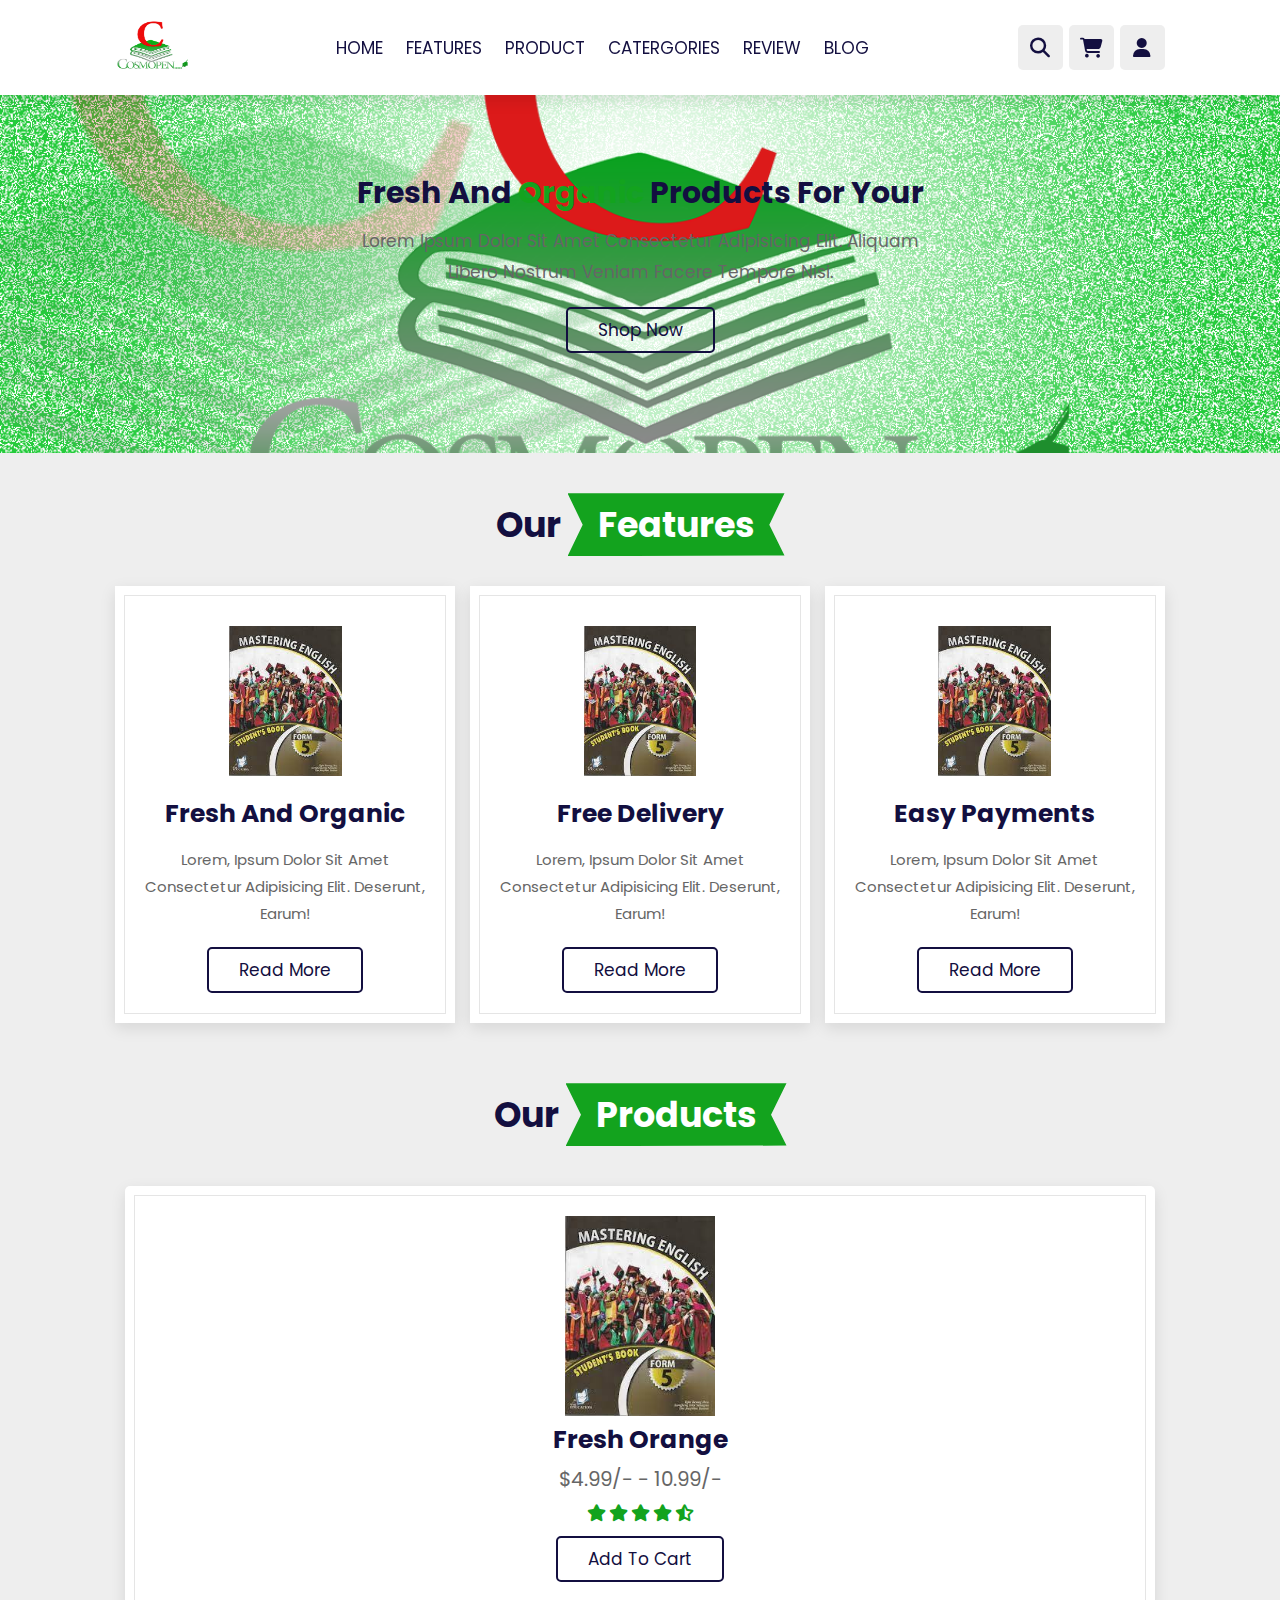
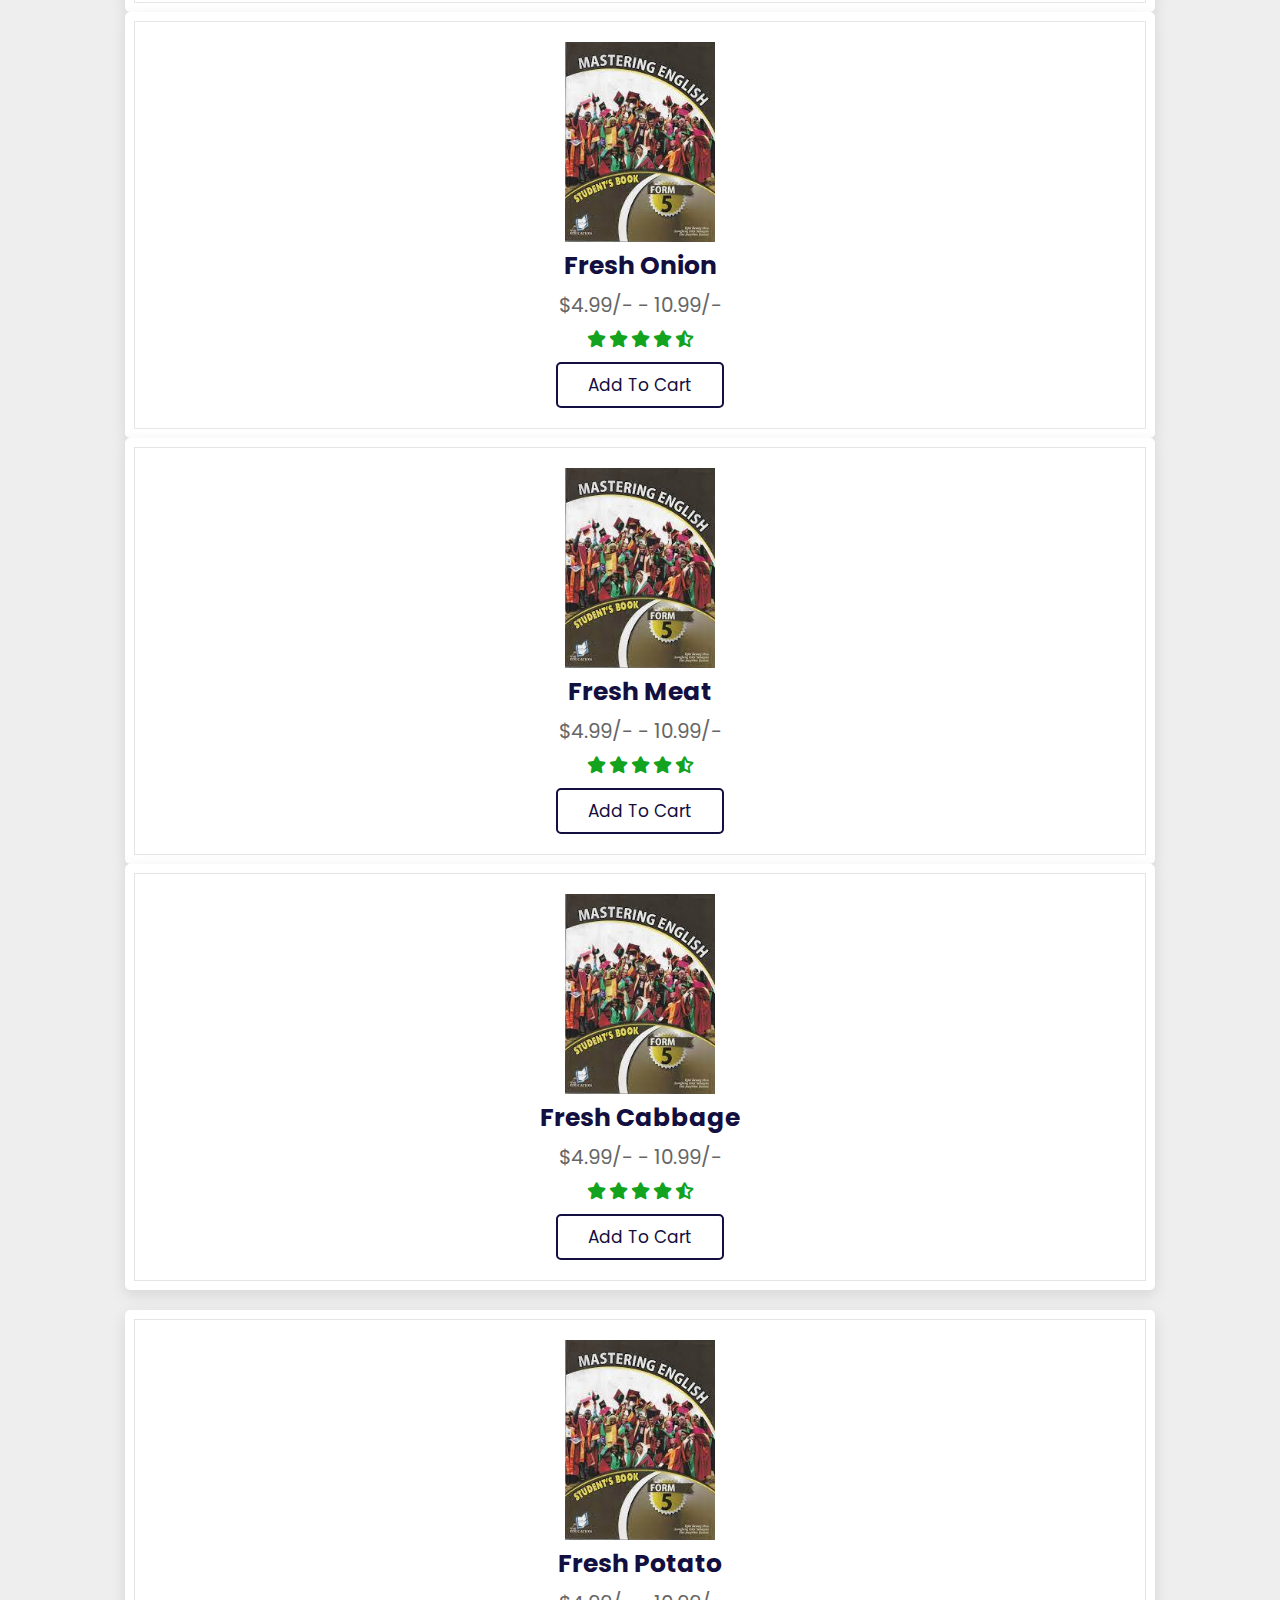
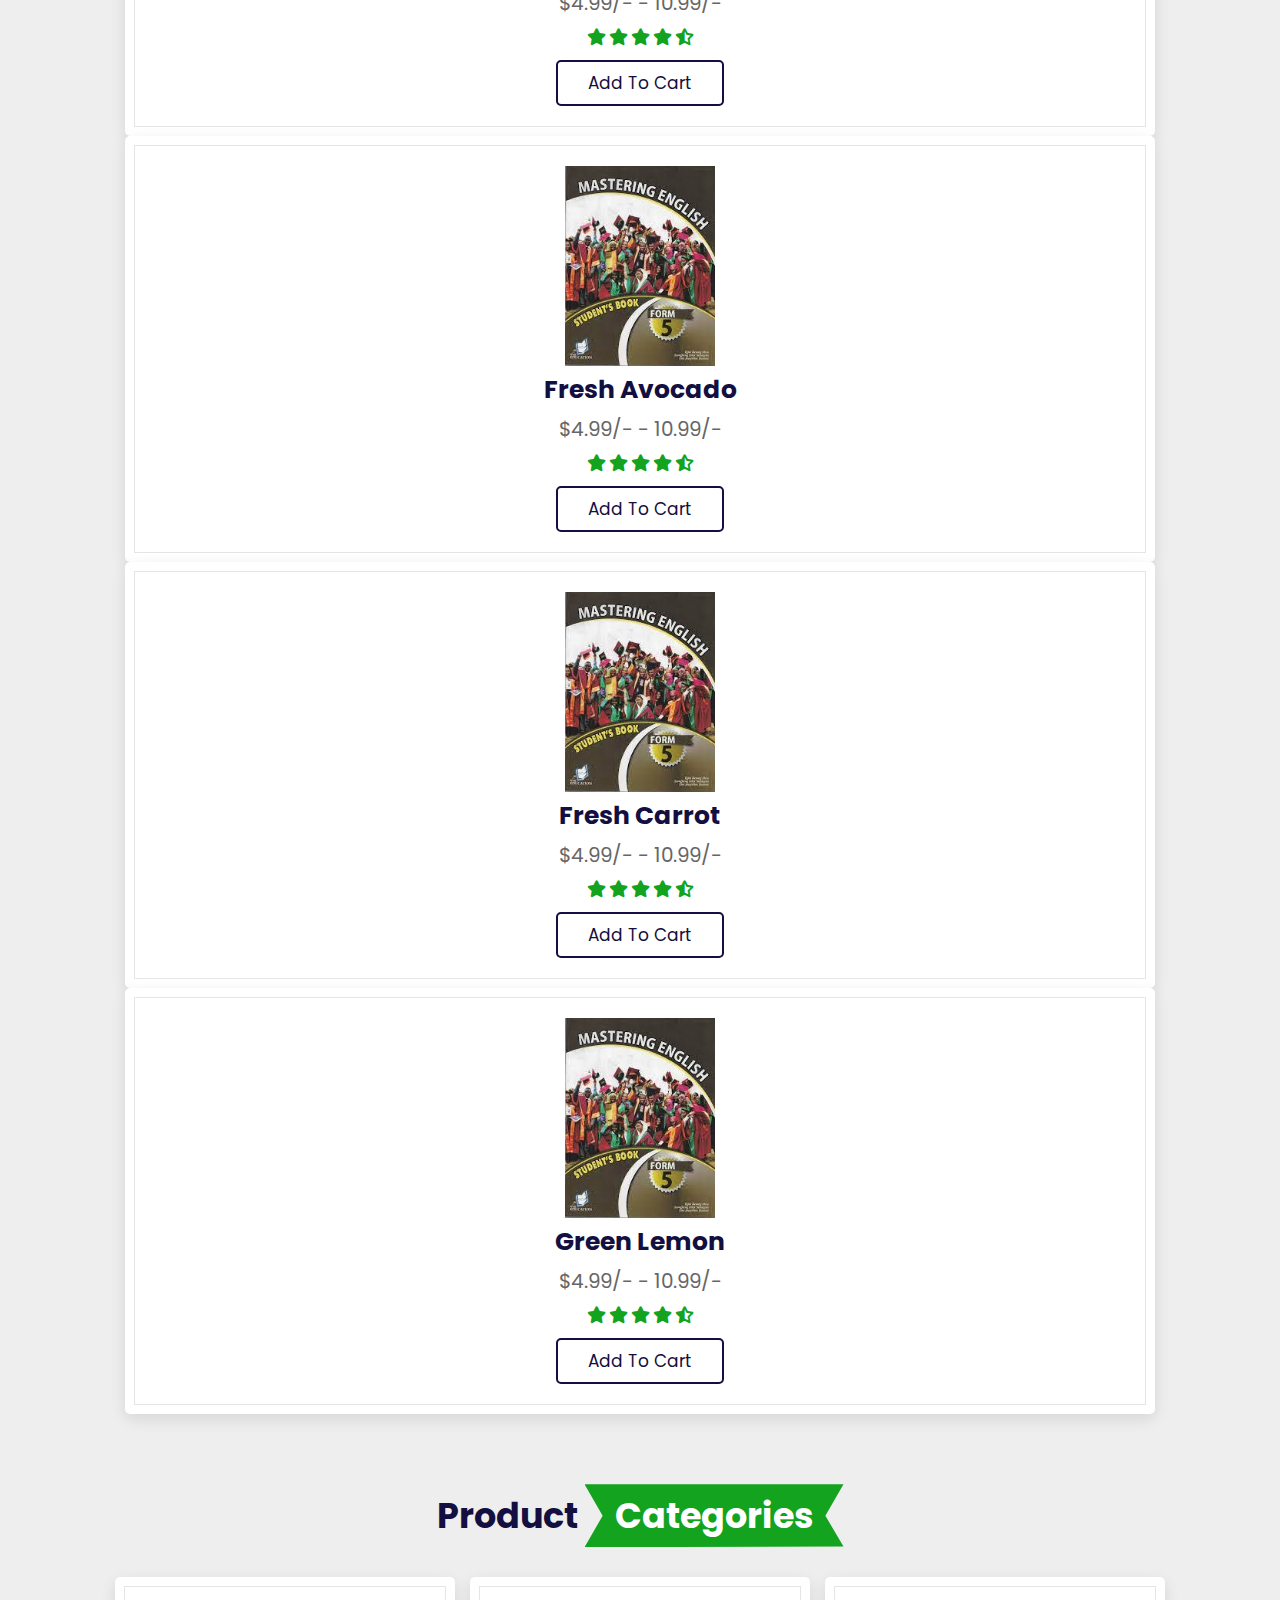
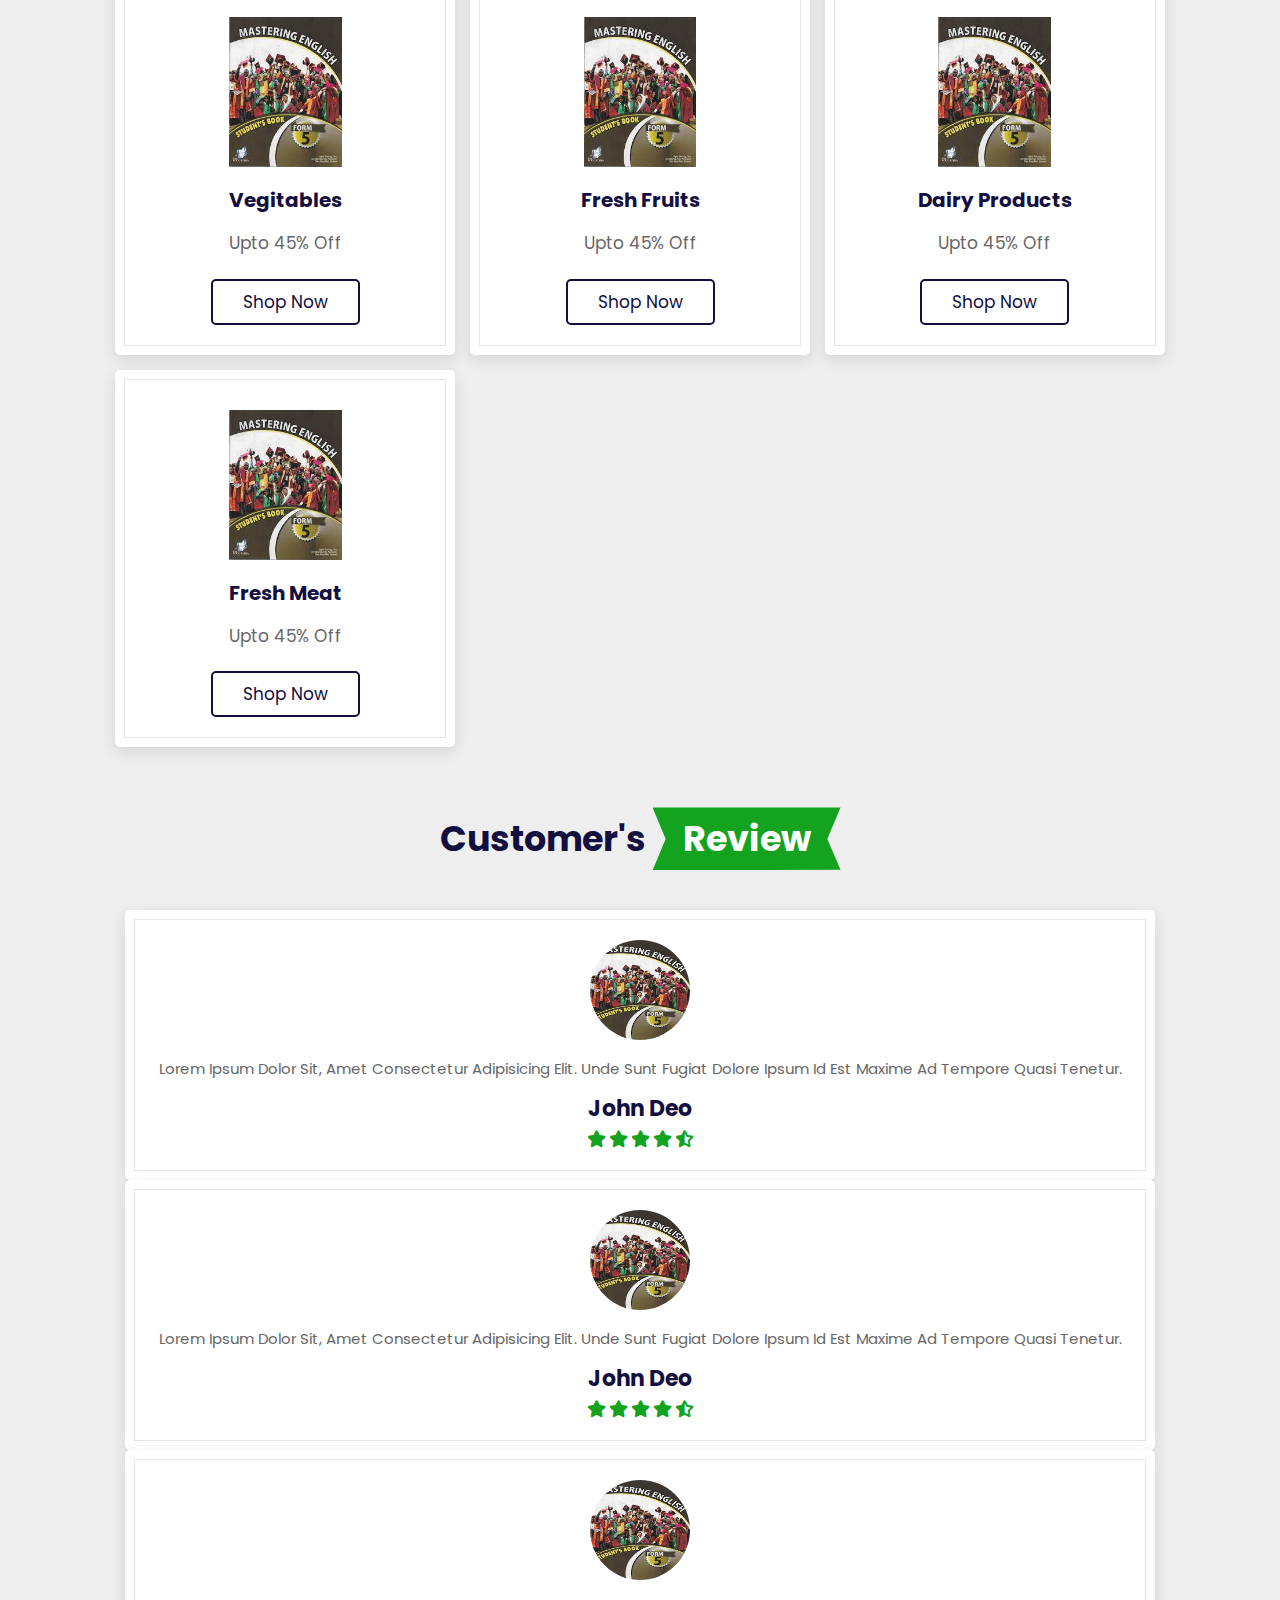
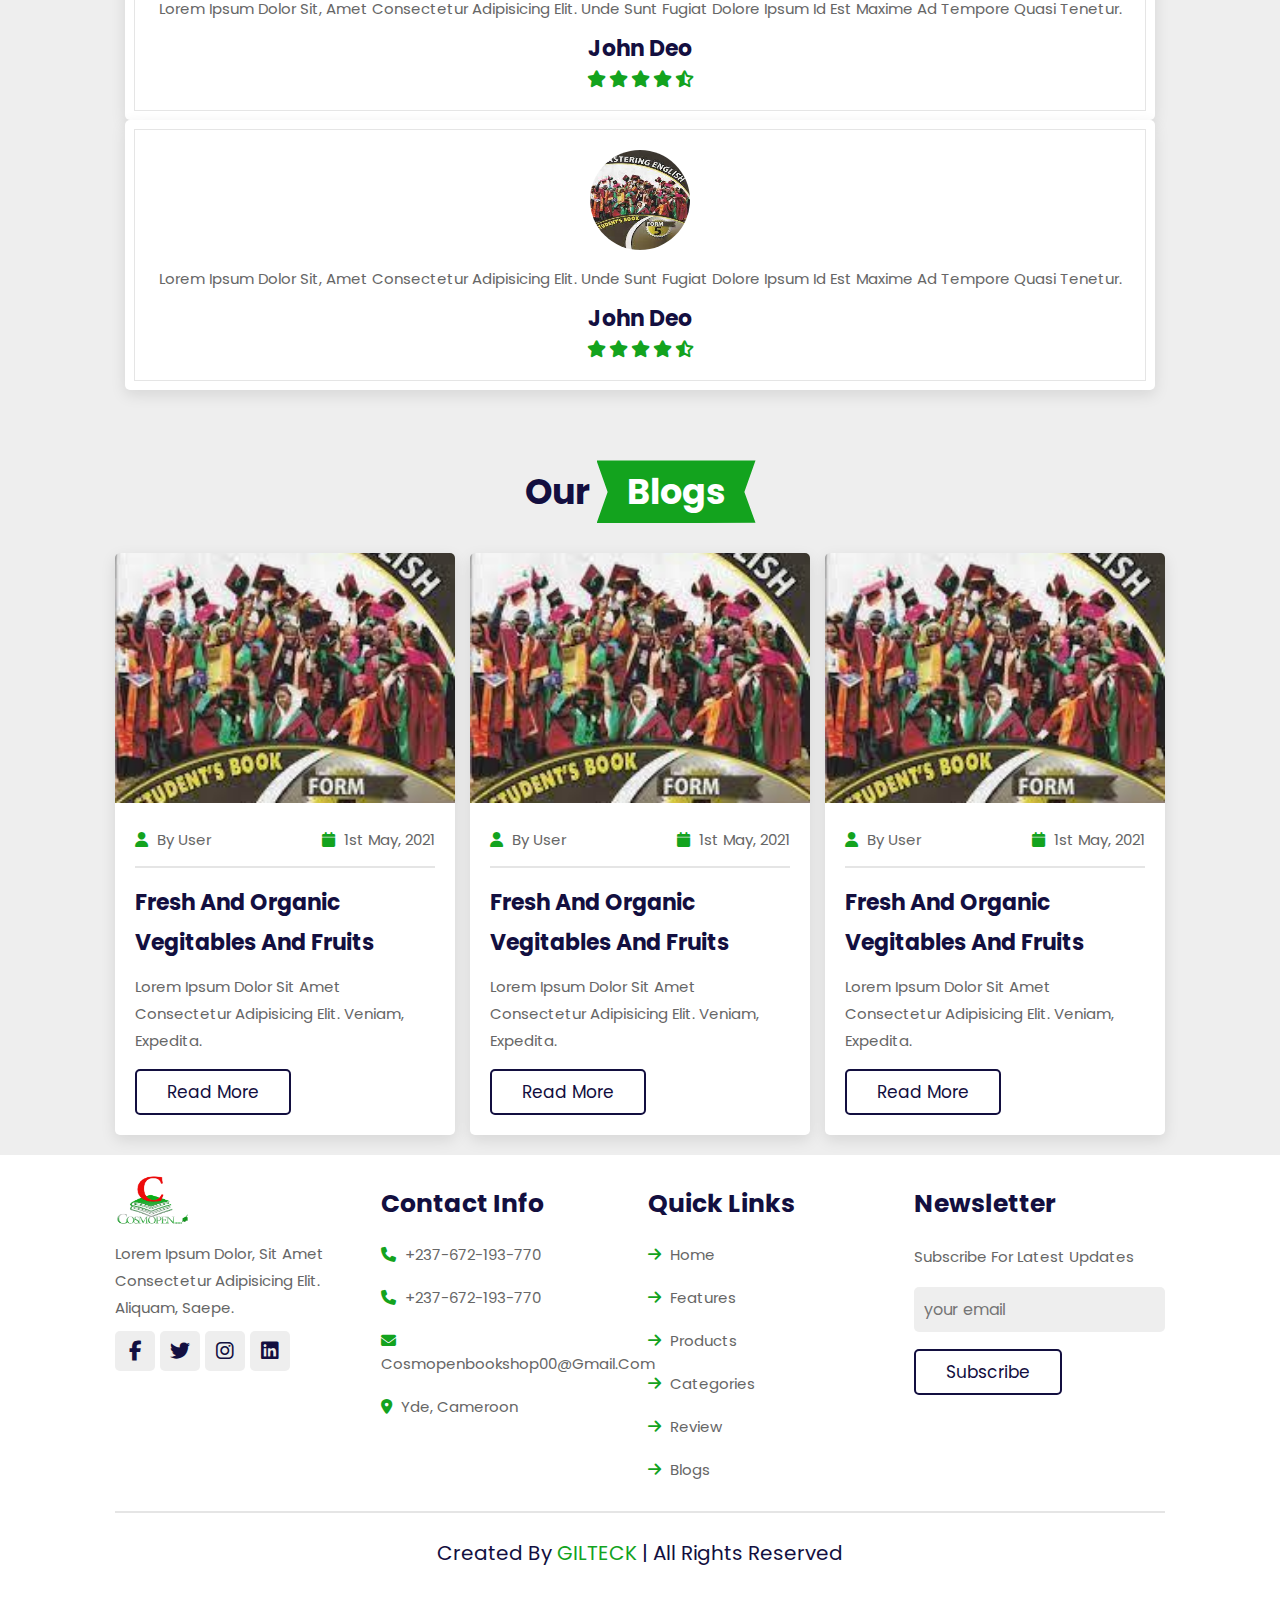
==== index.html @ 375e3eec "Update index.html" ====
<!DOCTYPE html>
<html lang="en">
    <head>
    <meta charset="UTF-8">
    <meta http-equiv="X-UA-Compatible" content="IE=edge">
    <meta name="viewport" content="width=device-width" initial-scale="1.0">
    <title><a href="#" class="links"> <i class="fas fa-shopping-basket"></i>COSMOPEN</title>
    <link rel="stylesheet" href="https://unpkg.com/swiper@7/swiper-bundle.min.css" />
    <link rel="stylesheet" href="https://cdnjs.cloudflare.com/ajax/libs/font-awesome/6.1.1/css/all.min.css">
    <link rel="stylesheet" href="css/style.css">
    </head>
    <body>
    <!--header section start-->
    <header id="big" class="header">
       <a href="index.html"><img src="image/cosmologo.png" height="50px" width="75px"/></a>
    
        <nav class="navbar">
            <a href="#home">HOME</a>
            <a href="#features">FEATURES</a>
            <a href="#products">PRODUCT</a>
            <a href="#catergories">CATERGORIES</a>
            <a href="#review">REVIEW</a>
            <a href="#blogs">BLOG</a>
        </nav>
        <div class="icons">
            <div class="fas fa-bars" id="menu-btn"></div>
            <div class="fas fa-search" id="search-btn"></div>
            <div class="fas fa-shopping-cart" id="cart-btn"></div>
            <div class="fas fa-user" id="login-btn"></div>
        </div>
        <form action="" class="search-form">
            <input type="search" id="search-box" placeholder="search here...">
            <label for="search-box" class="fas fa-search"></label>
        </form>
        <div class="shopping-cart">
            <div class="box">
                <i class="fas fa-trash"></i>
                <img src="image/mastering.png.jfif" alt="">
                <div class="content">
                    <h3>watermelon</h3>
                    <span class="price">$4.99/-</span>
                    <span class="quantity">qty : 1</span>
                </div>
            </div>
            <div class="box">
                <i class="fas fa-trash"></i>
                <img src="image/mastering.png.jfif" alt="">
                <div class="content">
                    <h3>onion</h3>
                    <span class="price">$4.99/-</span>
                    <span class="quantity">qty : 1</span>
                </div>
            </div>
            <div class="box">
                <i class="fas fa-trash"></i>
                <img src="image/mastering.png.jfif" alt="">
                <div class="content">
                    <h3>chicken</h3>
                    <span class="price">$4.99/-</span>
                    <span class="quantity">qty : 1</span>
                </div>
            </div>
            <div class="total"> total : $19.69</div>
            <a href="#" class="btn">checkout</a>
        </div>
        <form action="" class="login-form">
            <h3>login now</h3>
            <input type="email" placeholder="your email" class="box">
            <input type="password" placeholder="your password" class="box">
            <p>forget your password <a href="#">click here</a></p>
            <p>don't have an account <a href="#">create now</a></p>
            <input type="submit" value="login now" class="btn">
        </form>
    
        </header>

    <!--header section end-->
    <!-- home section starts  -->
    <section class="home" id="home">

        <div class="content">
            <h3>fresh and <span>organic</span> products for your</h3>
            <p>Lorem ipsum dolor sit amet consectetur adipisicing elit. Aliquam libero nostrum veniam facere tempore nisi.</p>
            <a href="#" class="btn">shop now</a>
        </div>
    
    </section>
    <!-- home section ends  -->
    <!-- features section starts  -->
    <section class="features" id="features">

        <h1 class="heading"> our <span>features</span> </h1>
    
        <div class="box-container">
    
            <div class="box">
                <img src="image/mastering.png.jfif" alt="">
                <h3>fresh and organic</h3>
                <p>Lorem, ipsum dolor sit amet consectetur adipisicing elit. Deserunt, earum!</p>
                <a href="#" class="btn">read more</a>
            </div>
    
            <div class="box">
                <img src="image/mastering.png.jfif" alt="">
                <h3>free delivery</h3>
                <p>Lorem, ipsum dolor sit amet consectetur adipisicing elit. Deserunt, earum!</p>
                <a href="#" class="btn">read more</a>
            </div>
    
            <div class="box">
                <img src="image/mastering.png.jfif" alt="">
                <h3>easy payments</h3>
                <p>Lorem, ipsum dolor sit amet consectetur adipisicing elit. Deserunt, earum!</p>
                <a href="#" class="btn">read more</a>
            </div>
    
        </div>
    
    </section>
    
    <!-- features section ends -->
    <!-- products section starts  -->

<section class="products" id="products">

    <h1 class="heading"> our <span>products</span> </h1>

    <div class="swiper product-slider">

        <div class="swiper-wrapper">

            <div class="swiper-slide box">
                <img src="image/mastering.png.jfif" alt="">
                <h3>fresh orange</h3>
                <div class="price"> $4.99/- - 10.99/- </div>
                <div class="stars">
                    <i class="fas fa-star"></i>
                    <i class="fas fa-star"></i>
                    <i class="fas fa-star"></i>
                    <i class="fas fa-star"></i>
                    <i class="fas fa-star-half-alt"></i>
                </div>
                <a href="#" class="btn">add to cart</a>
            </div>

            <div class="swiper-slide box">
                <img src="image/mastering.png.jfif" alt="">
                <h3>fresh onion</h3>
                <div class="price"> $4.99/- - 10.99/- </div>
                <div class="stars">
                    <i class="fas fa-star"></i>
                    <i class="fas fa-star"></i>
                    <i class="fas fa-star"></i>
                    <i class="fas fa-star"></i>
                    <i class="fas fa-star-half-alt"></i>
                </div>
                <a href="#" class="btn">add to cart</a>
            </div>

            <div class="swiper-slide box">
                <img src="image/mastering.png.jfif" alt="">
                <h3>fresh meat</h3>
                <div class="price"> $4.99/- - 10.99/- </div>
                <div class="stars">
                    <i class="fas fa-star"></i>
                    <i class="fas fa-star"></i>
                    <i class="fas fa-star"></i>
                    <i class="fas fa-star"></i>
                    <i class="fas fa-star-half-alt"></i>
                </div>
                <a href="#" class="btn">add to cart</a>
            </div>

            <div class="swiper-slide box">
                <img src="image/mastering.png.jfif" alt="">
                <h3>fresh cabbage</h3>
                <div class="price"> $4.99/- - 10.99/- </div>
                <div class="stars">
                    <i class="fas fa-star"></i>
                    <i class="fas fa-star"></i>
                    <i class="fas fa-star"></i>
                    <i class="fas fa-star"></i>
                    <i class="fas fa-star-half-alt"></i>
                </div>
                <a href="#" class="btn">add to cart</a>
            </div>

        </div>

    </div>

    <div class="swiper product-slider">

        <div class="swiper-wrapper">

            <div class="swiper-slide box">
                <img src="image/mastering.png.jfif" alt="">
                <h3>fresh potato</h3>
                <div class="price"> $4.99/- - 10.99/- </div>
                <div class="stars">
                    <i class="fas fa-star"></i>
                    <i class="fas fa-star"></i>
                    <i class="fas fa-star"></i>
                    <i class="fas fa-star"></i>
                    <i class="fas fa-star-half-alt"></i>
                </div>
                <a href="#" class="btn">add to cart</a>
            </div>

            <div class="swiper-slide box">
                <img src="image/mastering.png.jfif" alt="">
                <h3>fresh avocado</h3>
                <div class="price"> $4.99/- - 10.99/- </div>
                <div class="stars">
                    <i class="fas fa-star"></i>
                    <i class="fas fa-star"></i>
                    <i class="fas fa-star"></i>
                    <i class="fas fa-star"></i>
                    <i class="fas fa-star-half-alt"></i>
                </div>
                <a href="#" class="btn">add to cart</a>
            </div>

            <div class="swiper-slide box">
                <img src="image/mastering.png.jfif" alt="">
                <h3>fresh carrot</h3>
                <div class="price"> $4.99/- - 10.99/- </div>
                <div class="stars">
                    <i class="fas fa-star"></i>
                    <i class="fas fa-star"></i>
                    <i class="fas fa-star"></i>
                    <i class="fas fa-star"></i>
                    <i class="fas fa-star-half-alt"></i>
                </div>
                <a href="#" class="btn">add to cart</a>
            </div>

            <div class="swiper-slide box">
                <img src="image/mastering.png.jfif" alt="">
                <h3>green lemon</h3>
                <div class="price"> $4.99/- - 10.99/- </div>
                <div class="stars">
                    <i class="fas fa-star"></i>
                    <i class="fas fa-star"></i>
                    <i class="fas fa-star"></i>
                    <i class="fas fa-star"></i>
                    <i class="fas fa-star-half-alt"></i>
                </div>
                <a href="#" class="btn">add to cart</a>
            </div>

        </div>

    </div>


</section>

<!-- products section ends -->
<!-- categories section starts  -->

<section class="categories" id="categories">

    <h1 class="heading"> product <span>categories</span> </h1>

    <div class="box-container">

        <div class="box">
            <img src="image/mastering.png.jfif" alt="">
            <h3>vegitables</h3>
            <p>upto 45% off</p>
            <a href="#" class="btn">shop now</a>
        </div>

        <div class="box">
            <img src="image/mastering.png.jfif" alt="">
            <h3>fresh fruits</h3>
            <p>upto 45% off</p>
            <a href="#" class="btn">shop now</a>
        </div>

        <div class="box">
            <img src="image/mastering.png.jfif" alt="">
            <h3>dairy products</h3>
            <p>upto 45% off</p>
            <a href="#" class="btn">shop now</a>
        </div>

        <div class="box">
            <img src="image/mastering.png.jfif" alt="">
            <h3>fresh meat</h3>
            <p>upto 45% off</p>
            <a href="#" class="btn">shop now</a>
        </div>

    </div>

</section>

<!-- categories section ends -->
<!-- review section starts  -->

<section class="review" id="review">

    <h1 class="heading"> customer's <span>review</span> </h1>

    <div class="swiper review-slider">

        <div class="swiper-wrapper">

            <div class="swiper-slide box">
                <img src="image/mastering.png.jfif" alt="">
                <p>Lorem ipsum dolor sit, amet consectetur adipisicing elit. Unde sunt fugiat dolore ipsum id est maxime ad tempore quasi tenetur.</p>
                <h3>john deo</h3>
                <div class="stars">
                    <i class="fas fa-star"></i>
                    <i class="fas fa-star"></i>
                    <i class="fas fa-star"></i>
                    <i class="fas fa-star"></i>
                    <i class="fas fa-star-half-alt"></i>
                </div>
            </div>

            <div class="swiper-slide box">
                <img src="image/mastering.png.jfif" alt="">
                <p>Lorem ipsum dolor sit, amet consectetur adipisicing elit. Unde sunt fugiat dolore ipsum id est maxime ad tempore quasi tenetur.</p>
                <h3>john deo</h3>
                <div class="stars">
                    <i class="fas fa-star"></i>
                    <i class="fas fa-star"></i>
                    <i class="fas fa-star"></i>
                    <i class="fas fa-star"></i>
                    <i class="fas fa-star-half-alt"></i>
                </div>
            </div>

            <div class="swiper-slide box">
                <img src="image/mastering.png.jfif" alt="">
                <p>Lorem ipsum dolor sit, amet consectetur adipisicing elit. Unde sunt fugiat dolore ipsum id est maxime ad tempore quasi tenetur.</p>
                <h3>john deo</h3>
                <div class="stars">
                    <i class="fas fa-star"></i>
                    <i class="fas fa-star"></i>
                    <i class="fas fa-star"></i>
                    <i class="fas fa-star"></i>
                    <i class="fas fa-star-half-alt"></i>
                </div>
            </div>

            <div class="swiper-slide box">
                <img src="image/mastering.png.jfif" alt="">
                <p>Lorem ipsum dolor sit, amet consectetur adipisicing elit. Unde sunt fugiat dolore ipsum id est maxime ad tempore quasi tenetur.</p>
                <h3>john deo</h3>
                <div class="stars">
                    <i class="fas fa-star"></i>
                    <i class="fas fa-star"></i>
                    <i class="fas fa-star"></i>
                    <i class="fas fa-star"></i>
                    <i class="fas fa-star-half-alt"></i>
                </div>
            </div>

        </div>

    </div>

</section>

<!-- review section ends -->
<!-- blogs section starts  -->

<section class="blogs" id="blogs">

    <h1 class="heading"> our <span>blogs</span> </h1>

    <div class="box-container">

        <div class="box">
            <img src="image/mastering.png.jfif" alt="">
            <div class="content">
                <div class="icons">
                    <a href="#"> <i class="fas fa-user"></i> by user </a>
                    <a href="#"> <i class="fas fa-calendar"></i> 1st may, 2021 </a>
                </div>
                <h3>fresh and organic vegitables and fruits</h3>
                <p>Lorem ipsum dolor sit amet consectetur adipisicing elit. Veniam, expedita.</p>
                <a href="#" class="btn">read more</a>
            </div>
        </div>

        <div class="box">
            <img src="image/mastering.png.jfif" alt="">
            <div class="content">
                <div class="icons">
                    <a href="#"> <i class="fas fa-user"></i> by user </a>
                    <a href="#"> <i class="fas fa-calendar"></i> 1st may, 2021 </a>
                </div>
                <h3>fresh and organic vegitables and fruits</h3>
                <p>Lorem ipsum dolor sit amet consectetur adipisicing elit. Veniam, expedita.</p>
                <a href="#" class="btn">read more</a>
            </div>
        </div>

        <div class="box">
            <img src="image/mastering.png.jfif" alt="">
            <div class="content">
                <div class="icons">
                    <a href="#"> <i class="fas fa-user"></i> by user </a>
                    <a href="#"> <i class="fas fa-calendar"></i> 1st may, 2021 </a>
                </div>
                <h3>fresh and organic vegitables and fruits</h3>
                <p>Lorem ipsum dolor sit amet consectetur adipisicing elit. Veniam, expedita.</p>
                <a href="#" class="btn">read more</a>
            </div>
        </div>

    </div>

</section>

<!-- blogs section ends -->

<!-- footer section starts  -->

<section class="footer">

    <div class="box-container">

        <div class="box">
            <a href="index.html"><img src="image/cosmologo.png" height="50px" width="75px"/></a>
            <p>Lorem ipsum dolor, sit amet consectetur adipisicing elit. Aliquam, saepe.</p>
            <div class="share">
                <a href="#" class="fab fa-facebook-f"></a>
                <a href="#" class="fab fa-twitter"></a>
                <a href="#" class="fab fa-instagram"></a>
                <a href="#" class="fab fa-linkedin"></a>
            </div>
        </div>

        <div class="box">
            <h3>contact info</h3>
            <a href="#" class="links"> <i class="fas fa-phone"></i> +237-672-193-770 </a>
            <a href="#" class="links"> <i class="fas fa-phone"></i> +237-672-193-770</a>
            <a href="#" class="links"> <i class="fas fa-envelope"></i> cosmopenbookshop00@gmail.com </a>
            <a href="#" class="links"> <i class="fas fa-map-marker-alt"></i> Yde, Cameroon</a>
        </div>

        <div class="box">
            <h3>quick links</h3>
            <a href="#" class="links"> <i class="fas fa-arrow-right"></i> home </a>
            <a href="#" class="links"> <i class="fas fa-arrow-right"></i> features </a>
            <a href="#" class="links"> <i class="fas fa-arrow-right"></i> products </a>
            <a href="#" class="links"> <i class="fas fa-arrow-right"></i> categories </a>
            <a href="#" class="links"> <i class="fas fa-arrow-right"></i> review </a>
            <a href="#" class="links"> <i class="fas fa-arrow-right"></i> blogs </a>
        </div>

        <div class="box">
            <h3>newsletter</h3>
            <p>subscribe for latest updates</p>
            <input type="email" placeholder="your email" class="email">
            <input type="submit" value="subscribe" class="btn">
            <img src="image/payment.png" class="payment-img" alt="">
        </div>

    </div>

    <div class="credit"> created by <span> GILTECK </span> | all rights reserved </div>

</section>

<!-- footer section ends -->























     <script src="https://unpkg.com/swiper@7/swiper-bundle.min.js"></script>
     <script src="js/script.js"></script>   
    </body>
</html>
---- css/style.css ----
@import url('https://fonts.googleapis.com/css2?family=Poppins:wght@100;300;400;500;600&display=swap');
:root{
    --green:#13a31e;
    --black:#130f40;
    --light-color:#666;
    --box-shadow:0 .5rem 1.5rem rgba(0,0,0,.1);
    --border:.2rem solid rgba(0,0,0,.1);
    --outline:.1rem solid rgba(0,0,0,.1);
    --outline-hover:.2rem solid var(--black);
}
*{
    font-family: 'Poppins', sans-serif;
    margin:0; padding:0;
    box-sizing: border-box;
    outline: none; border:none;
    text-decoration: none;
    text-transform: capitalize;
    transition: all .2s linear;
}
html{
    font-size: 62.5%;
    overflow-x: hidden;
    scroll-behavior: smooth;
    scroll-padding-top: 7rem;
}

body{
    background:#eee;
}
section{
    padding:2rem 9%;
}
.heading{
    text-align: center;
    padding:2rem 0;
    padding-bottom: 3rem;
    font-size: 3.5rem;
    color:var(--black);
}

.heading span{
    background: var(--green);
    color:#fff;
    display: inline-block;
    padding:.5rem 3rem;
    clip-path: polygon(100% 0, 93% 50%, 100% 99%, 0% 100%, 7% 50%, 0% 0%);
}
.btn{
    margin-top: 1rem;
    display: inline-block;
    padding:.8rem 3rem;
    font-size: 1.7rem;
    border-radius: .5rem;
    border:.2rem solid var(--black);
    color:var(--black);
    cursor: pointer;
    background: none;
}

.btn:hover{
    background: var(--green);
    color:#fff;
}

.header{
    position: fixed;
    top:0; left:0; right: 0;
    z-index: 1000;
    display: flex;
    align-items: center;
    justify-content: space-between;
    padding:2rem 9%;
    background:#fff;
    box-shadow: var(--box-shadow);
}

.header .logo{
    font-size: 2.5rem;
    font-weight: bolder;
    color:var(--black);
}

.header .navbar a{
    font-size: 1.7rem;
    margin:0 1rem;
    color:var(--black);
}

.header .navbar a:hover{
    color:var(--green);
}

.header .icons div{
    height: 4.5rem;
    width: 4.5rem;
    line-height: 4.5rem;
    border-radius: .5rem;
    background: #eee;
    color:var(--black);
    font-size: 2rem;
    margin-left: .3rem;
    cursor: pointer;
    text-align: center;
}

.header .icons div:hover{
    background: var(--green);
    color:#fff;
}
#menu-btn{
    display: none;
}


.header .search-form{
    position: absolute;
    top:110%; right:-110%;
    width: 50rem;
    height:5rem;
    background: #fff;
    border-radius: .5rem;
    overflow: hidden;
    display: flex;
    align-items: center;
    box-shadow: var(--box-shadow);
}

.header .search-form.active{
    right:2rem;
    transition: .4s linear;
}

.header .search-form input{
    height:100%;
    width:100%;
    background: none;
    text-transform: none;
    font-size: 1.6rem;
    color:var(--black);
    padding:0 1.5rem;
}

.header .search-form label{
    font-size: 2.2rem;
    padding-right: 1.5rem;
    color:var(--black);
    cursor: pointer;
}
.header .shopping-cart{
    position: absolute;
    top:110%; right:-110%;
    padding:1rem;
    border-radius: .5rem;
    box-shadow: var(--box-shadow);
    width:35rem;
    background: #fff;
}

.header .shopping-cart.active{
    right:2rem;
    transition: .4s linear;
}

.header .shopping-cart .box{
    display: flex;
    align-items: center;
    gap:1rem;
    position: relative;
    margin:1rem 0;
}

.header .shopping-cart .box img{
    height:10rem;
}

.header .shopping-cart .box .fa-trash{
    font-size: 2rem;
    position: absolute;
    top:50%; right:2rem;
    cursor: pointer;
    color:var(--light-color);
    transform: translateY(-50%);
}

.header .shopping-cart .box .fa-trash:hover{
    color:var(--green);
}

.header .shopping-cart .box .content h3{
    color:var(--black);
    font-size: 1.7rem;
    padding-bottom: 1rem;
}

.header .shopping-cart .box .content span{
    color:var(--light-color);
    font-size: 1.6rem;
}

.header .shopping-cart .box .content .quantity{
    padding-left: 1rem;
}

.header .shopping-cart .total{
    font-size: 2.5rem;
    padding:1rem 0;
    text-align: center;
    color:var(--black);
}

.header .shopping-cart .btn{
    display: block;
    text-align: center;
    margin:1rem;
}

.header .search-form label:hover{
    color:var(--green);
}

.header .login-form{
    position: absolute;
    top:110%; right:-110%;
    width:35rem;
    box-shadow: var(--box-shadow);
    padding:2rem;
    border-radius: .5rem;
    background: #fff;
    text-align: center;
}

.header .login-form.active{
    right:2rem;
    transition: .4s linear;
}

.header .login-form h3{
    font-size: 2.5rem;
    text-transform: uppercase;
    color: var(--black);
}

.header .login-form .box{
    width: 100%;
    margin:.7rem 0;
    background:#eee;
    border-radius: .5rem;
    padding:1rem;
    font-size: 1.6rem;
    color:var(--black);
    text-transform: none;
}

.header .login-form p{
    font-size: 1.4rem;
    padding:.5rem 0;
    color:var(--light-color);
}

.header .login-form p a{
    color:var(--green);
    text-decoration: underline;
}
.home{
    display: flex;
    align-items: center;
    justify-content: center;
    background: url(../image/cosmopen.png) no-repeat;
    background-position: center;
    background-size: cover;
    padding-top: 17rem;
    padding-bottom: 10rem;
}

.home .content{
    text-align: center;
    width:60rem;
}

.home .content h3{
    color:var(--black);
    font-size: 3rem;
}

.home .content h3 span{
    color:var(--green);
}

.home .content p{
    color:var(--light-color);
    font-size: 1.7rem;
    padding:1rem 0;
    line-height: 1.8;
}

.features .box-container{
    display: grid;
    grid-template-columns: repeat(auto-fit, minmax(30rem, 1fr));
    gap:1.5rem;
}

.features .box-container .box{
    padding:3rem 2rem;
    background: #fff;
    outline: var(--outline);
    outline-offset: -1rem;
    text-align: center;
    box-shadow: var(--box-shadow);
}

.features .box-container .box:hover{
    outline: var(--outline-hover);
    outline-offset: 0rem;
}

.features .box-container .box img{
    margin:1rem 0;
    height: 15rem;
}

.features .box-container .box h3{
    font-size: 2.5rem;
    line-height: 1.8;
    color:var(--black);
}

.features .box-container .box p{
    font-size: 1.5rem;
    line-height: 1.8;
    color:var(--light-color);
    padding:1rem 0;
}
.products .product-slider{
    padding:1rem;
}

.products .product-slider:first-child{
    margin-bottom: 2rem;
}

.products .product-slider .box{
    background: #fff;
    border-radius: .5rem;
    text-align: center;
    padding:3rem 2rem;
    outline-offset: -1rem;
    outline: var(--outline);
    box-shadow: var(--box-shadow);
    transition: .2s linear;
}

.products .product-slider .box:hover{
    outline-offset: 0rem;
    outline: var(--outline-hover);
}

.products .product-slider .box img{
    height:20rem;
}

.products .product-slider .box h3{
    font-size: 2.5rem;
    color:var(--black);
}

.products .product-slider .box .price{
    font-size: 2rem;
    color:var(--light-color);
    padding:.5rem 0;
}

.products .product-slider .box .stars i{
    font-size: 1.7rem;
    color:var(--green);
    padding:.5rem 0;
}
.categories .box-container{
    display: grid;
    grid-template-columns: repeat(auto-fit, minmax(26rem, 1fr));
    gap:1.5rem;
}

.categories .box-container .box{
    padding:3rem 2rem;
    border-radius: .5rem;
    background:#fff;
    box-shadow: var(--box-shadow);
    outline:var(--outline);
    outline-offset: -1rem;
    text-align: center;
}

.categories .box-container .box:hover{
    outline:var(--outline-hover);
    outline-offset: 0rem;
}

.categories .box-container .box img{
    margin:1rem 0;
    height:15rem;
}

.categories .box-container .box h3{
   font-size: 2rem;
   color:var(--black);
   line-height: 1.8;
}

.categories .box-container .box p{
    font-size: 1.7rem;
    color:var(--light-color);
    line-height: 1.8;
    padding:1rem 0;
}

.review .review-slider{
    padding:1rem;
}

.review .review-slider .box{
    background: #fff;
    border-radius: .5rem;
    text-align: center;
    padding:3rem 2rem;
    outline-offset: -1rem;
    outline: var(--outline);
    box-shadow: var(--box-shadow);
    transition: .2s linear;
}

.review .review-slider .box:hover{
    outline:var(--outline-hover);
    outline-offset: 0rem;
}

.review .review-slider .box img{
    height:10rem;
    width:10rem;
    border-radius: 50%;
}

.review .review-slider .box p{
    padding:1rem 0;
    line-height: 1.8;
    color:var(--light-color);
    font-size: 1.5rem;
}

.review .review-slider .box h3{
    padding-bottom: .5rem;
    color:var(--black);
    font-size: 2.2rem;
}

.review .review-slider .box .stars i{
    color:var(--green);
    font-size: 1.7rem;
}
.blogs .box-container{
    display: grid;
    grid-template-columns: repeat(auto-fit, minmax(30rem, 1fr));
    gap:1.5rem;
}

.blogs .box-container .box{
    overflow: hidden;
    border-radius: .5rem;
    box-shadow: var(--box-shadow);
    background:#fff;
}

.blogs .box-container .box img{
    height:25rem;
    width:100%;
    object-fit: cover;
}

.blogs .box-container .box .content{
    padding:2rem;
}

.blogs .box-container .box .content .icons{
    display: flex;
    align-items: center;
    justify-content: space-between;
    padding-bottom: 1.5rem;
    margin-bottom: 1rem;
    border-bottom: var(--border);
}

.blogs .box-container .box .content .icons a{
    color:var(--light-color);
    font-size: 1.5rem;
}

.blogs .box-container .box .content .icons a:hover{
    color:var(--black);
}

.blogs .box-container .box .content .icons a i{
    color:var(--green);
    padding-right: .5rem;
}

.blogs .box-container .box .content h3{
    line-height: 1.8;
    color:var(--black);
    font-size: 2.2rem;
    padding:.5rem 0;
}

.blogs .box-container .box .content p{
    line-height: 1.8;
    color:var(--light-color);
    font-size: 1.5rem;
    padding:.5rem 0;
}

.footer{
    background: #fff;
}

.footer .box-container{
    display: grid;
    grid-template-columns: repeat(auto-fit, minmax(25rem, 1fr));
    gap:1.5rem;
}

.footer .box-container .box h3{
    font-size: 2.5rem;
    color:var(--black);
    padding:1rem 0;
}

.footer .box-container .box h3 i{
    color:var(--green);
}

.footer .box-container .box .links{
    display: block;
    font-size: 1.5rem;
    color:var(--light-color);
    padding:1rem 0;
}

.footer .box-container .box .links i{
    color:var(--green);
    padding-right: .5rem;
}

.footer .box-container .box .links:hover i{
    padding-right: 2rem;
}


.footer .box-container .box p{
    line-height: 1.8;
    font-size: 1.5rem;
    color:var(--light-color);
    padding:1rem 0;
}

.footer .box-container .box .share a{
    height:4rem;
    width:4rem;
    line-height:4rem;
    border-radius: .5rem;
    font-size: 2rem;
    color:var(--black);
    margin-right: .2rem;
    background: #eee;
    text-align: center;
}

.footer .box-container .box .share a:hover{
    background: var(--green);
    color: #fff;
}

.footer .box-container .box .email{
    width: 100%;
    margin:.7rem 0;
    padding:1rem;
    border-radius: .5rem;
    background: #eee;
    font-size: 1.6rem;
    color:var(--black);
    text-transform: none;
}

.footer .box-container .box .payment-img{
    margin-top: 2rem;
    height: 3rem;
    display: block;
}

.footer .credit{
    text-align: center;
    margin-top: 2rem;
    padding:1rem;
    padding-top: 2.5rem;
    font-size: 2rem;
    color:var(--black);
    border-top: var(--border);
}

.footer .credit span{
    color:var(--green);
}
































































































































/* media queries  */

@media (max-width:991px){

    html{
        font-size: 55%;
    }

    .header{
        padding:2rem;
    }

    section{
        padding:2rem;
    }

}

@media (max-width:768px){

    #menu-btn{
        display: inline-block;
    }

    .header .search-form{
        width:90%;
    }

    .header .navbar{
        position: absolute;
        top:110%; right:-110%;
        width:30rem;
        box-shadow: var(--box-shadow);
        border-radius: .5rem;
        background: #fff;
    }

    .header .navbar.active{
        right:2rem;
        transition: .4s linear;
    }

    .header .navbar a{
        font-size: 2rem;
        margin:2rem 2.5rem;
        display: block;
    }

}

@media (max-width:450px){

    html{
        font-size: 50%;
    }

    .heading{
        font-size: 2.5rem;
    }

    .footer{
        text-align: center;
    }

    .footer .box-container .box .payment-img{
        margin: 2rem auto;
    }

}
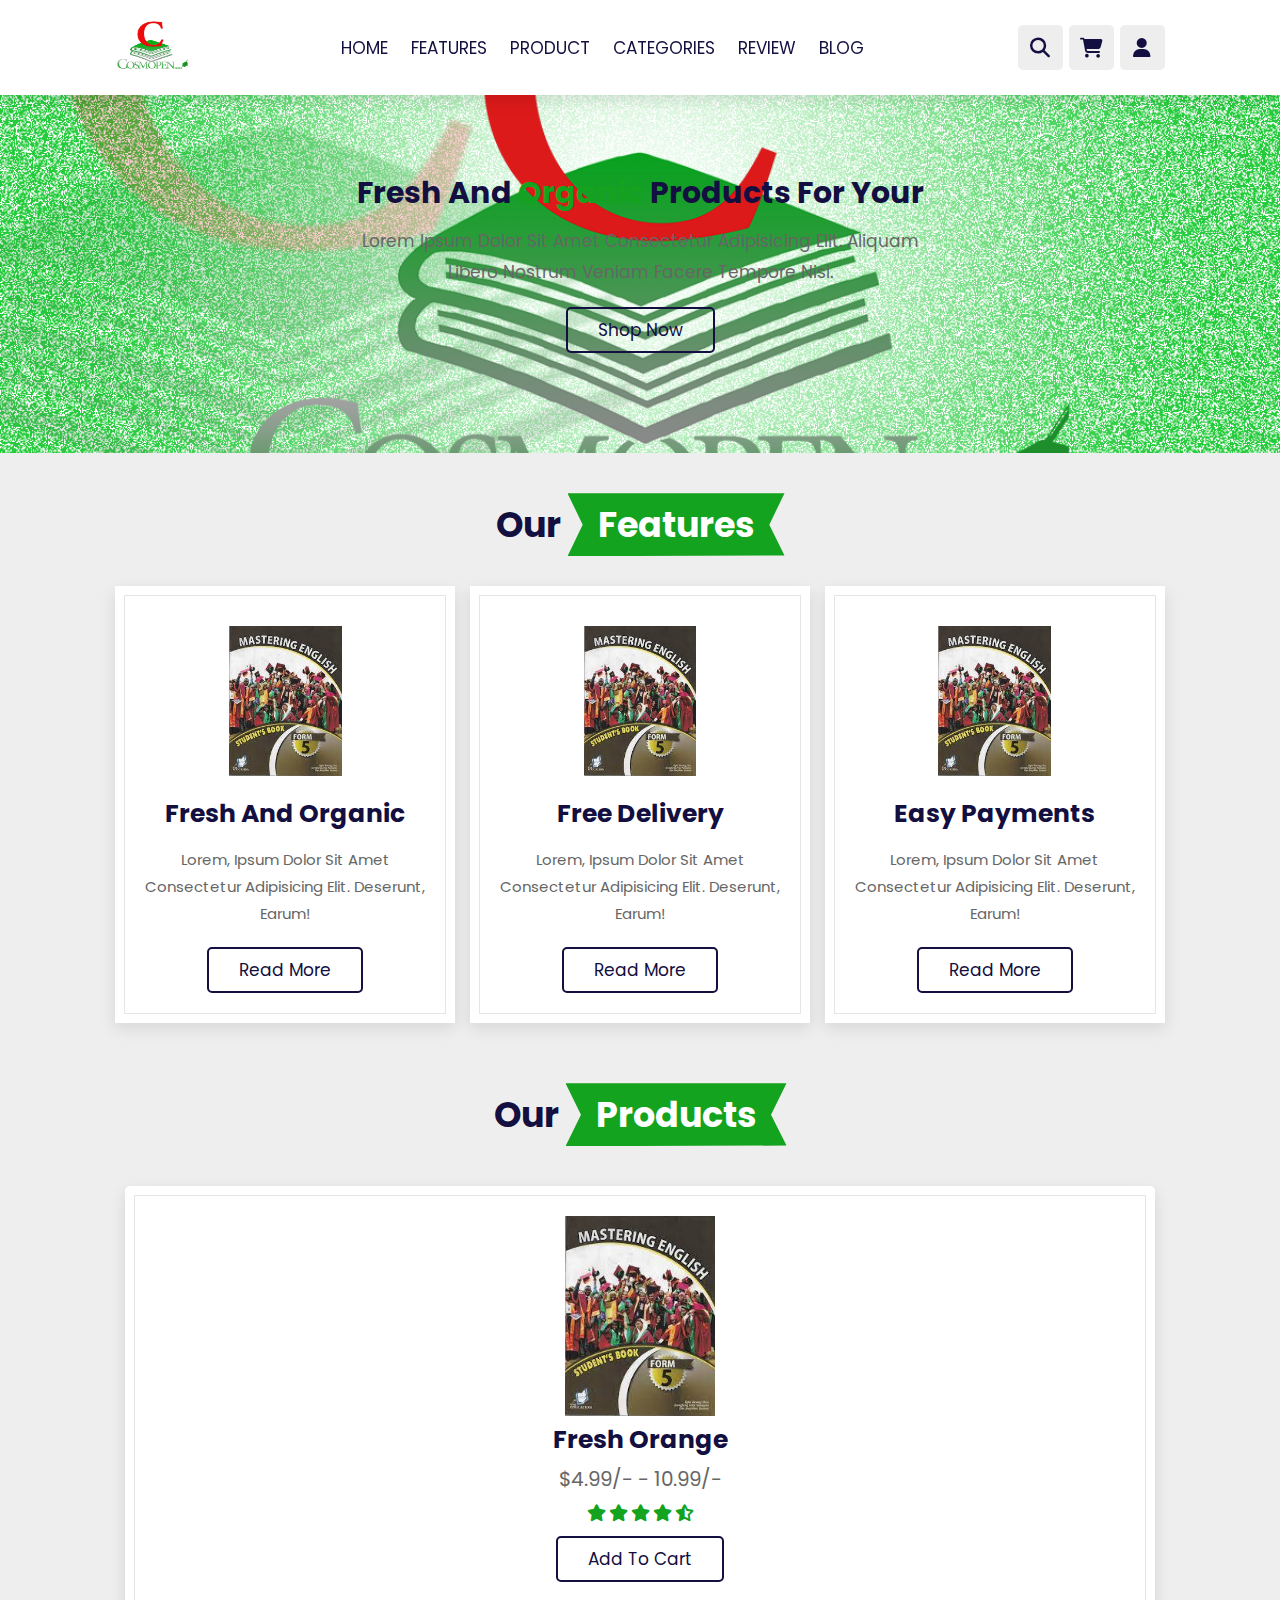
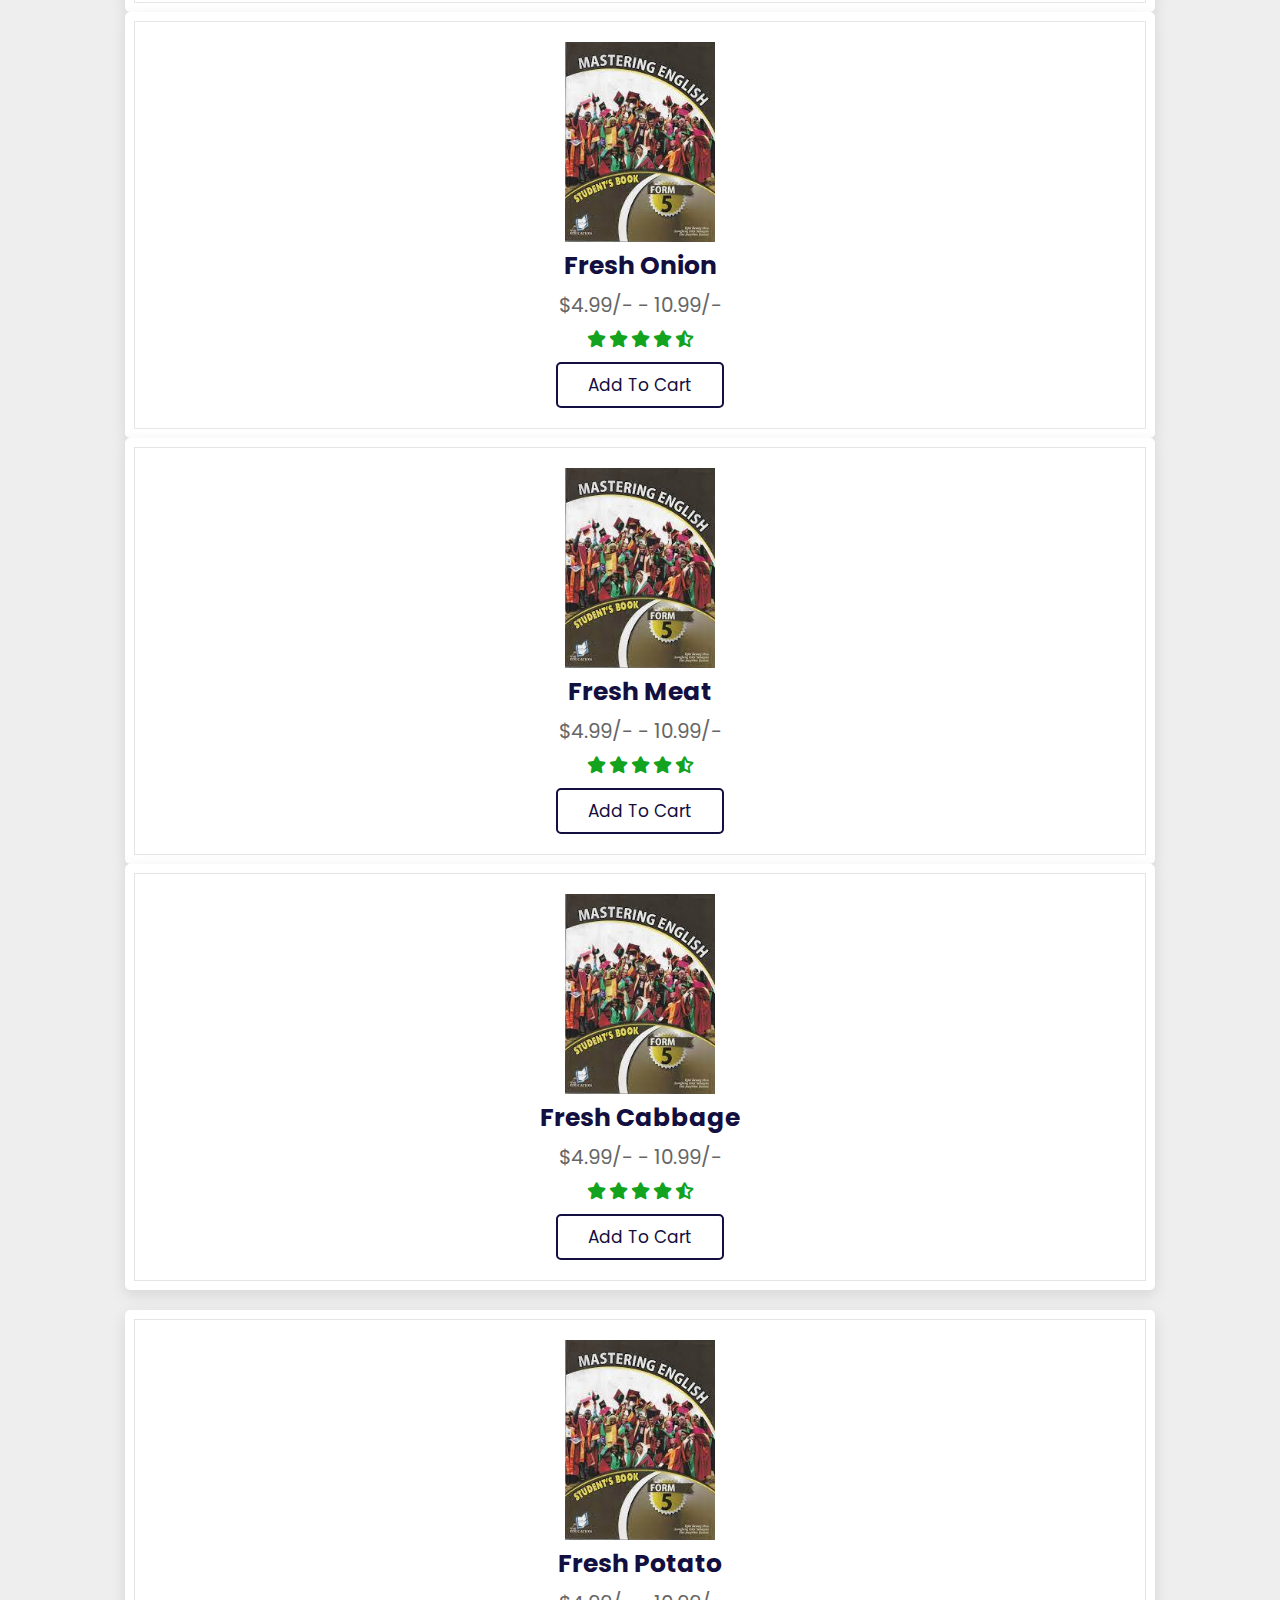
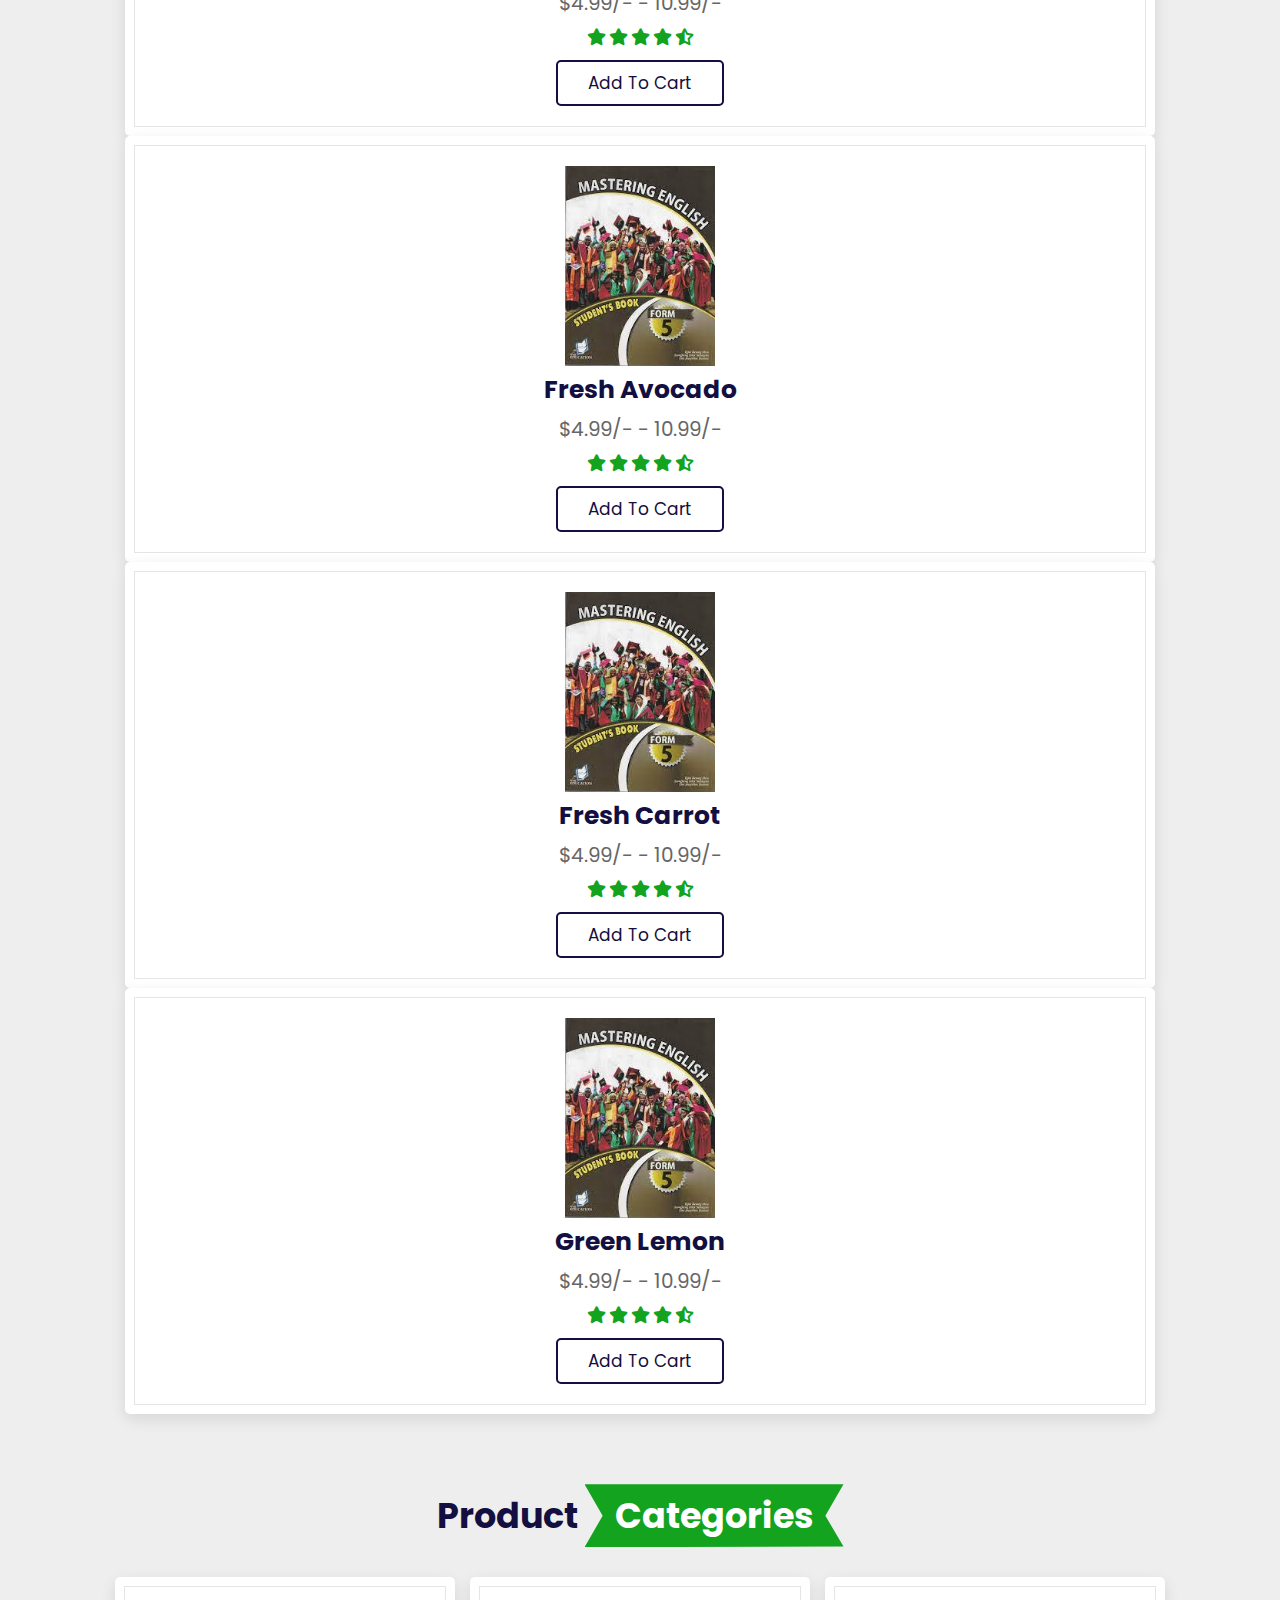
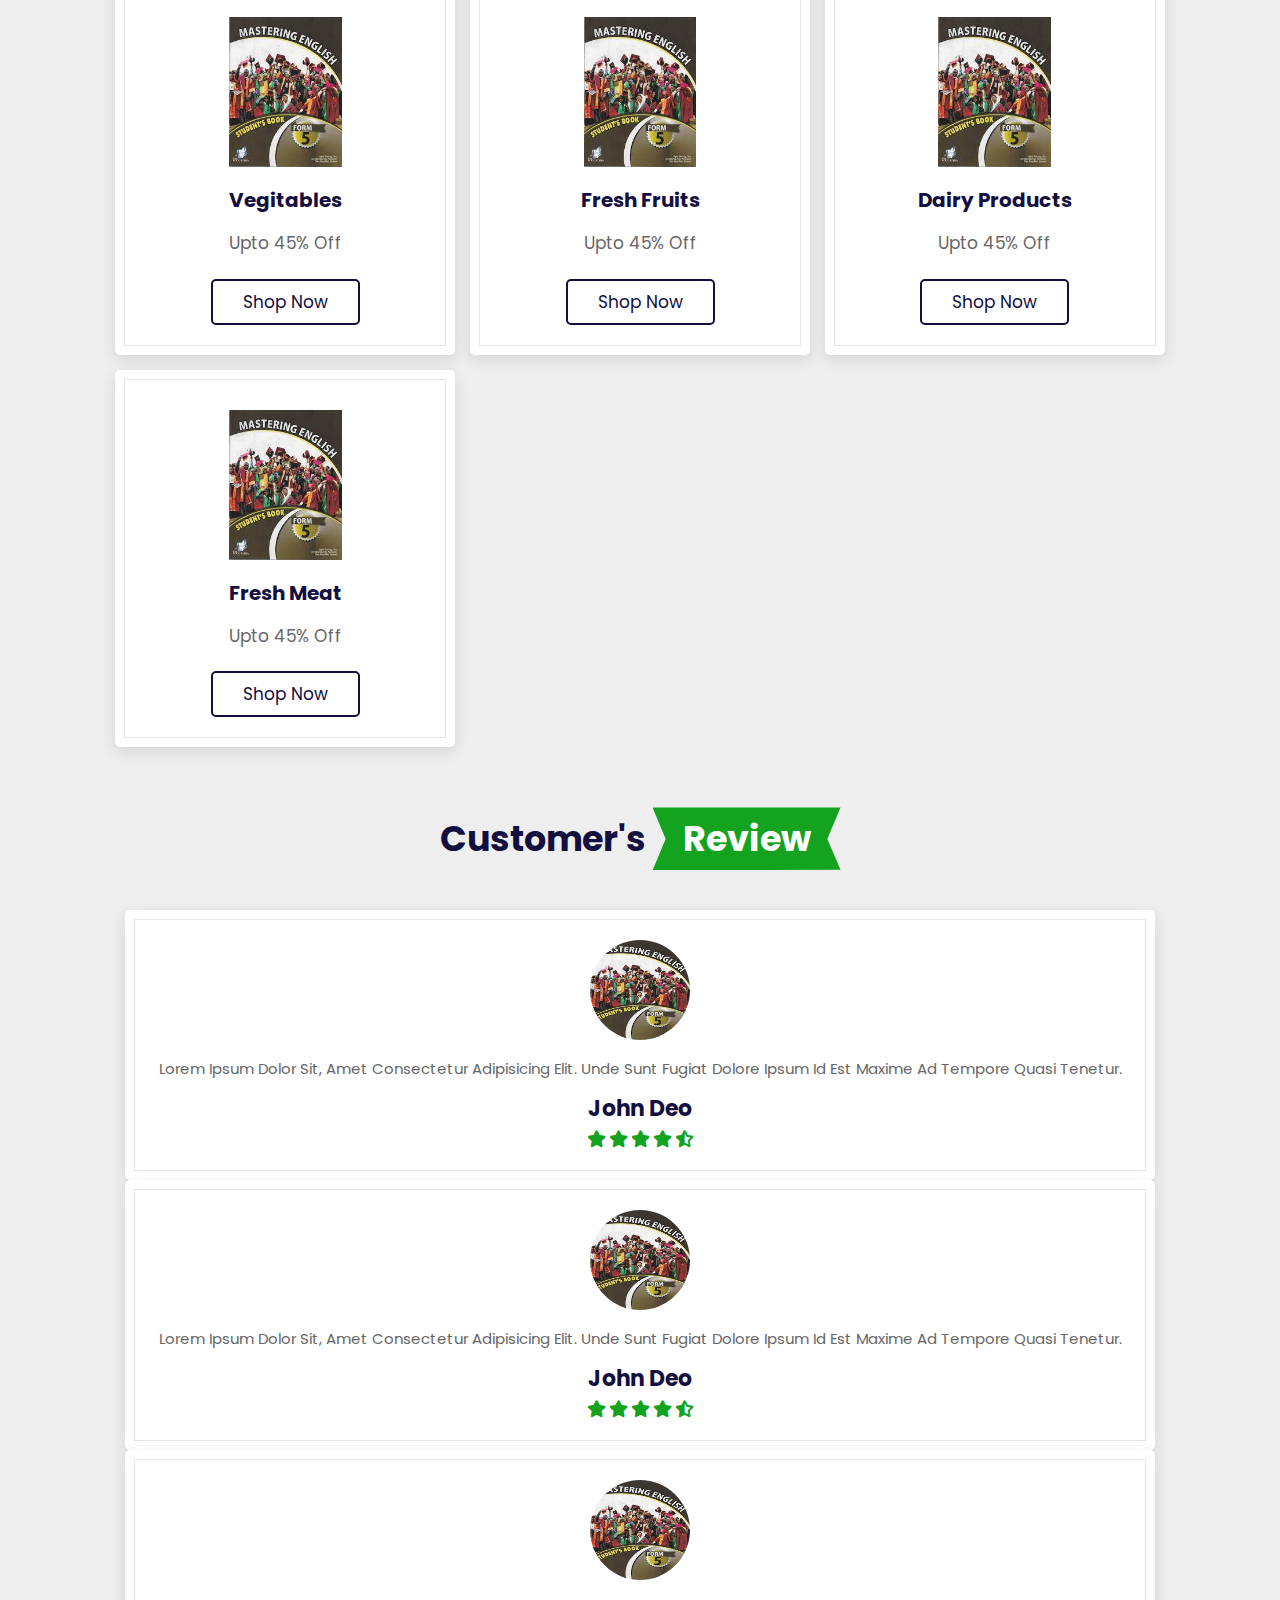
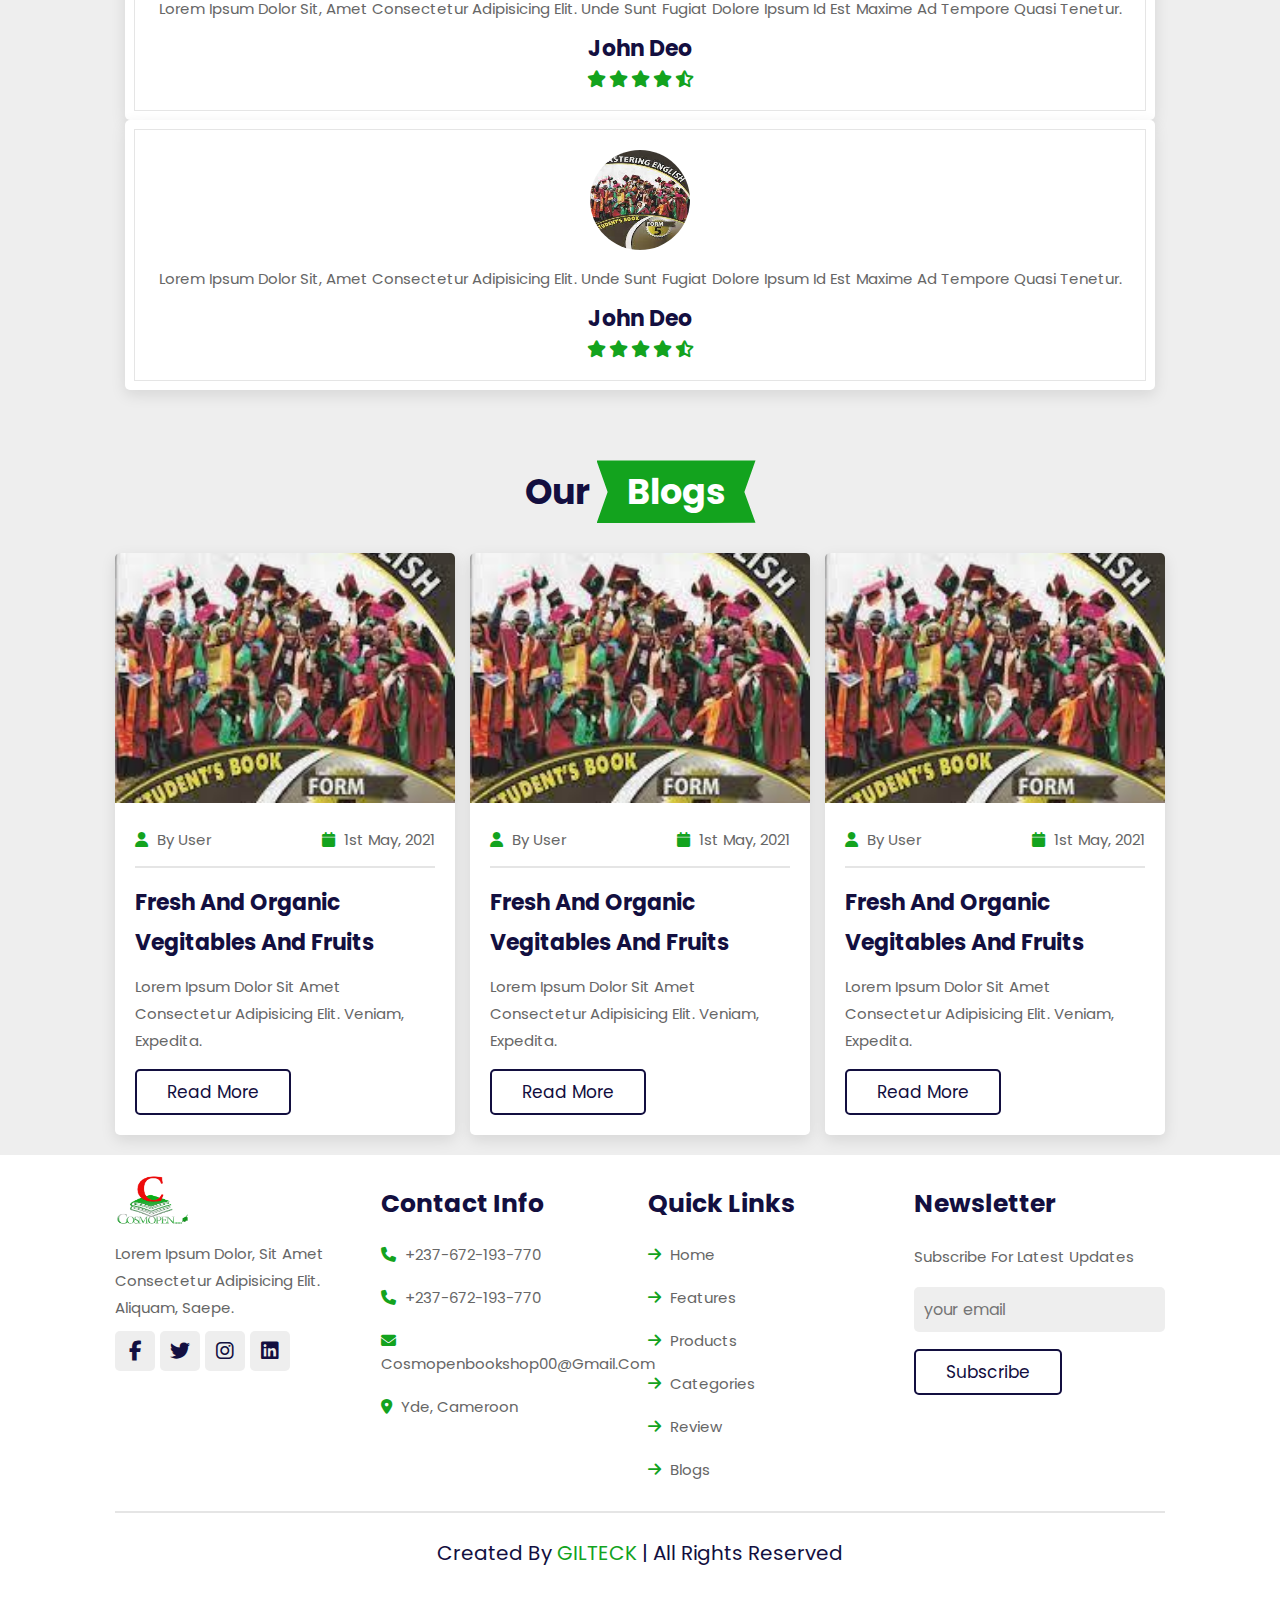
==== commit 0a0e2e88: "Update index.html" ====
--- a/index.html
+++ b/index.html
@@ -4,7 +4,7 @@
     <meta charset="UTF-8">
     <meta http-equiv="X-UA-Compatible" content="IE=edge">
     <meta name="viewport" content="width=device-width" initial-scale="1.0">
-    <title><a href="#" class="links"> <i class="fas fa-shopping-basket"></i>COSMOPEN</title>
+    <title><i class="fa fa-book" aria-hidden="true">COSMOPEN</i></title>
     <link rel="stylesheet" href="https://unpkg.com/swiper@7/swiper-bundle.min.css" />
     <link rel="stylesheet" href="https://cdnjs.cloudflare.com/ajax/libs/font-awesome/6.1.1/css/all.min.css">
     <link rel="stylesheet" href="css/style.css">
@@ -18,7 +18,7 @@
             <a href="#home">HOME</a>
             <a href="#features">FEATURES</a>
             <a href="#products">PRODUCT</a>
-            <a href="#catergories">CATERGORIES</a>
+            <a href="#categories">CATEGORIES</a>
             <a href="#review">REVIEW</a>
             <a href="#blogs">BLOG</a>
         </nav>
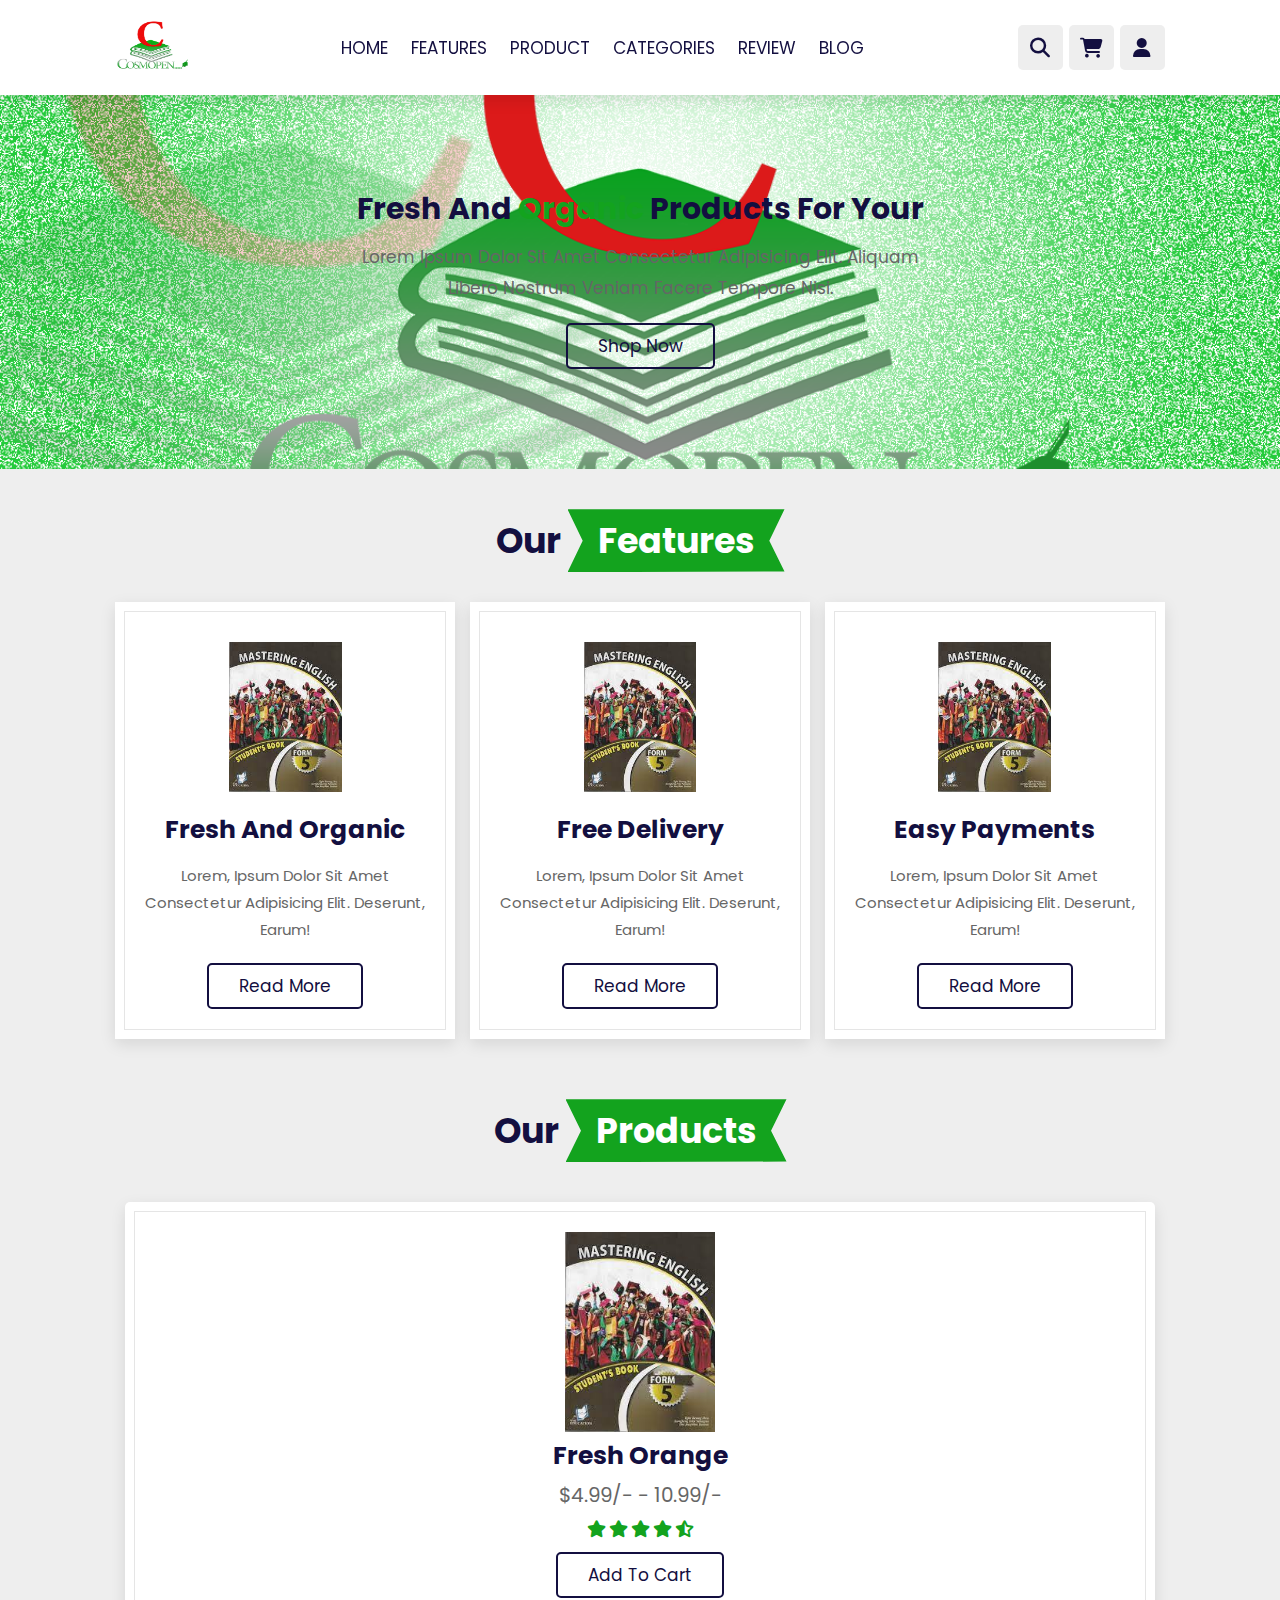
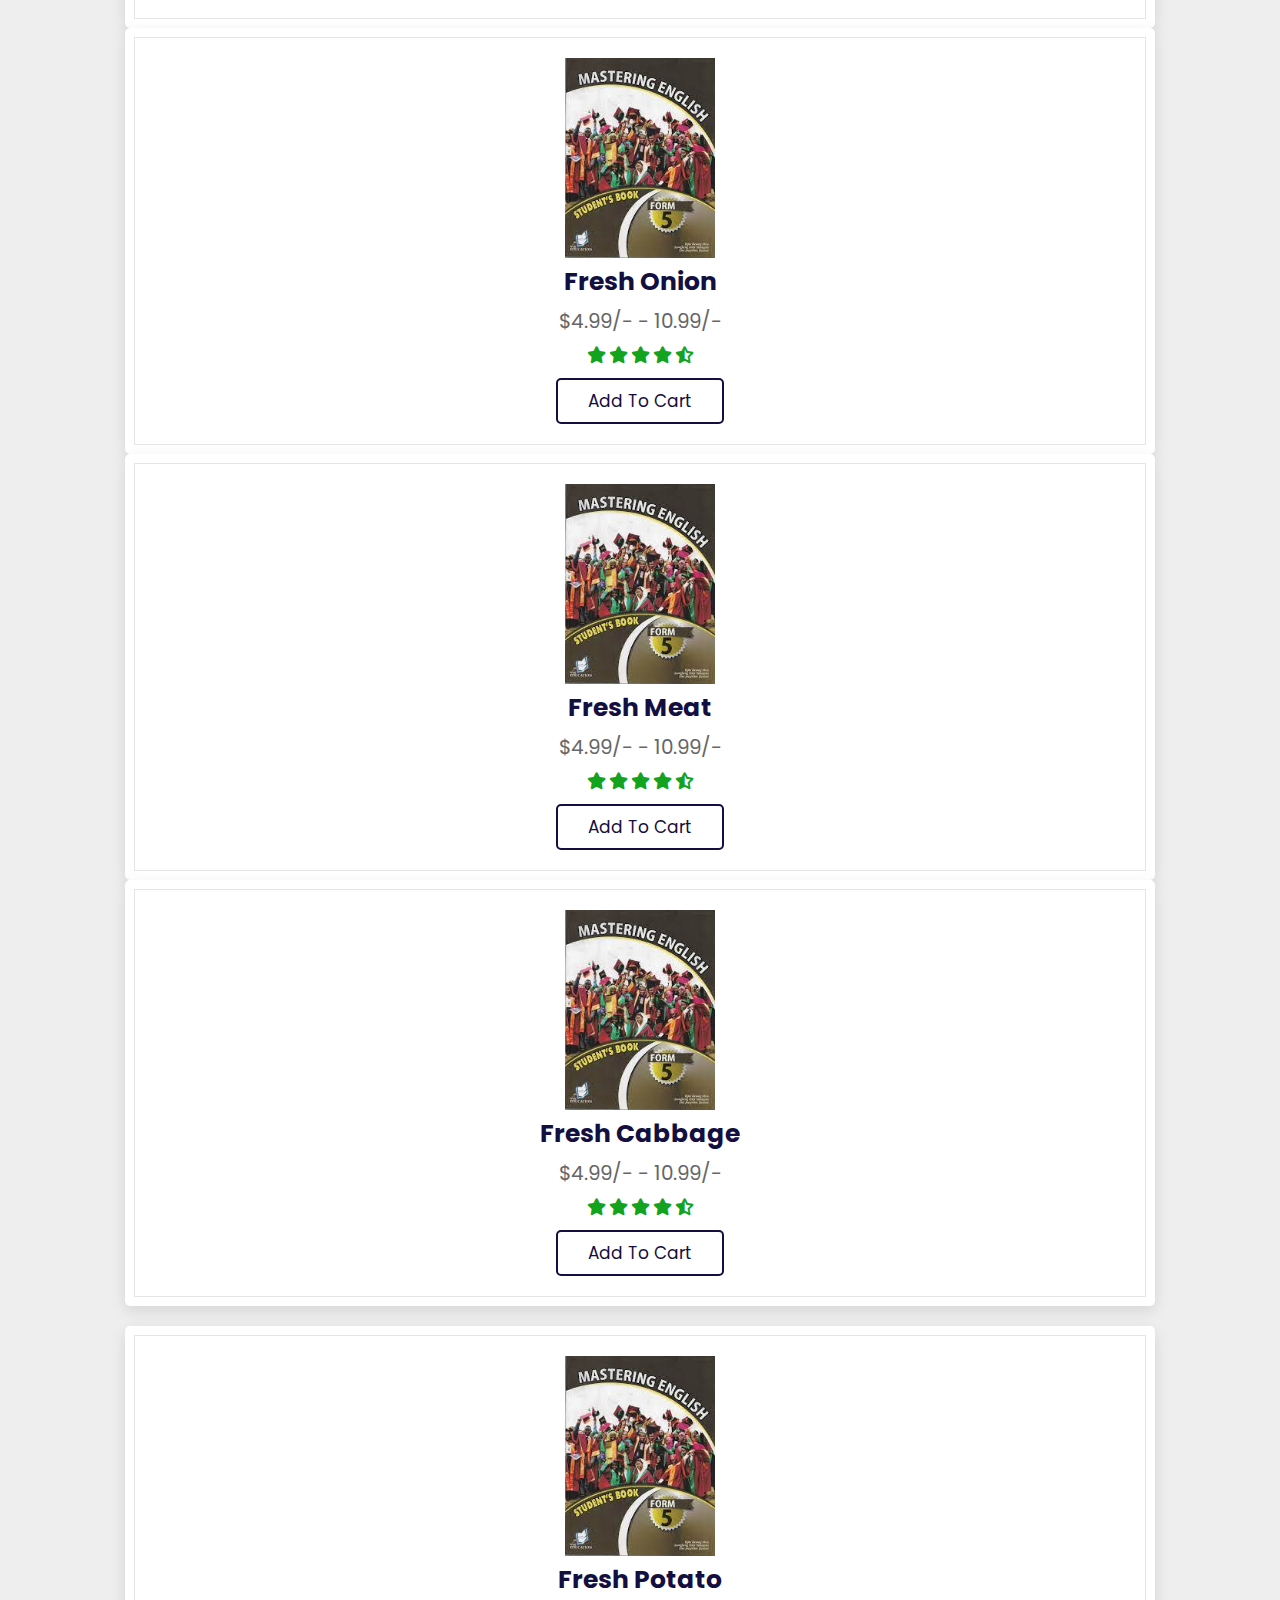
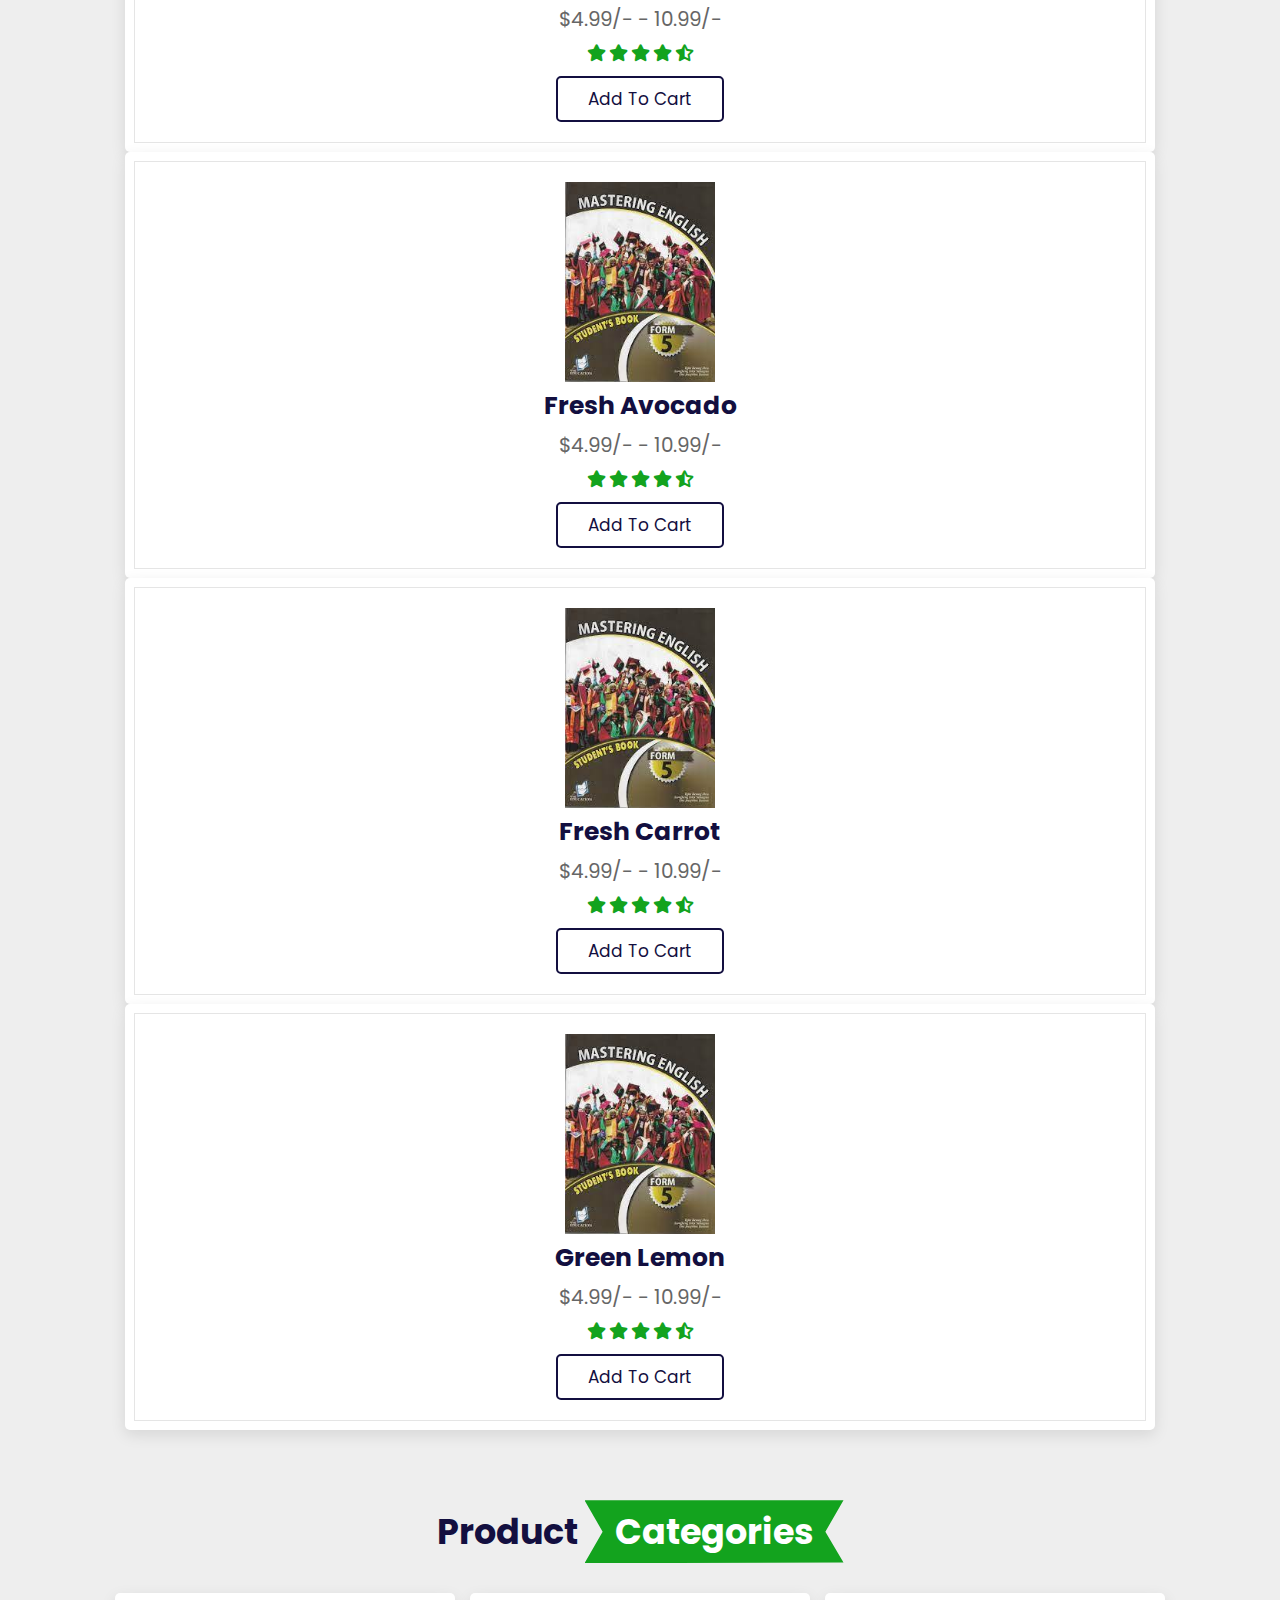
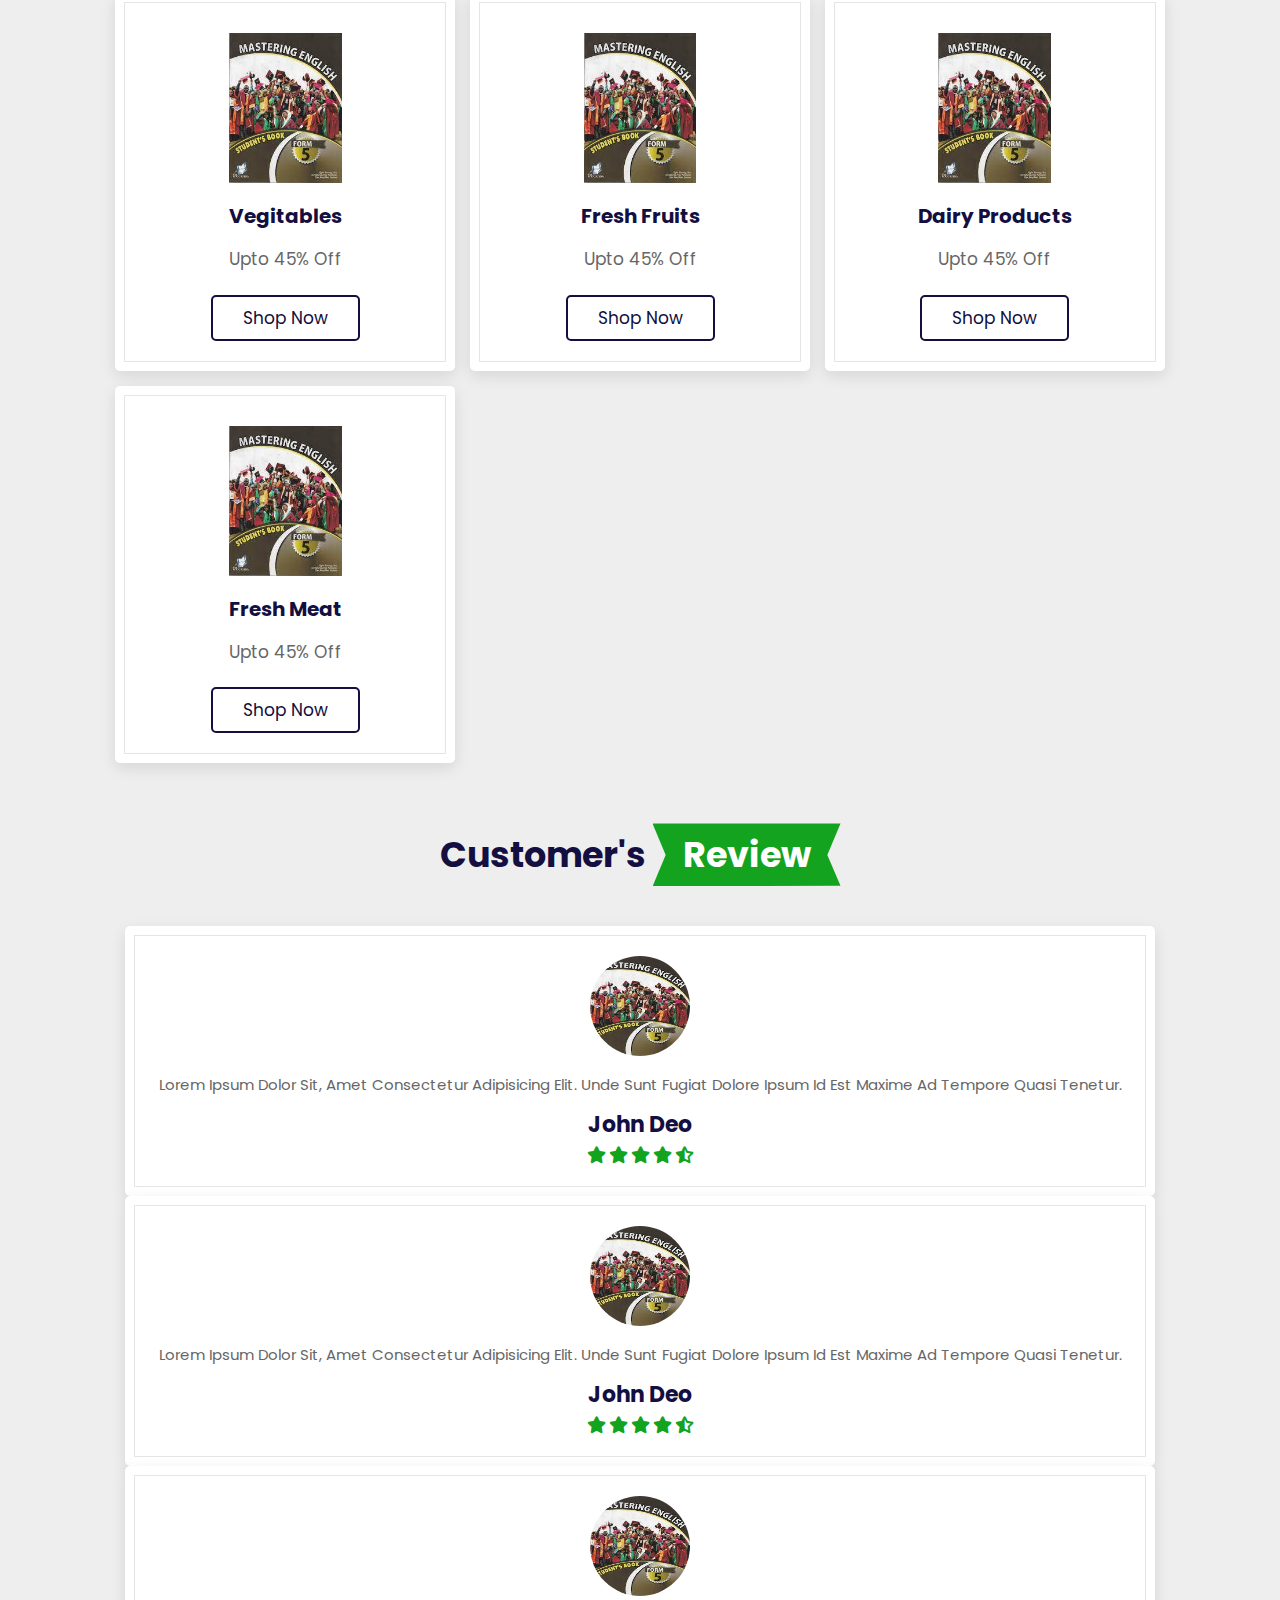
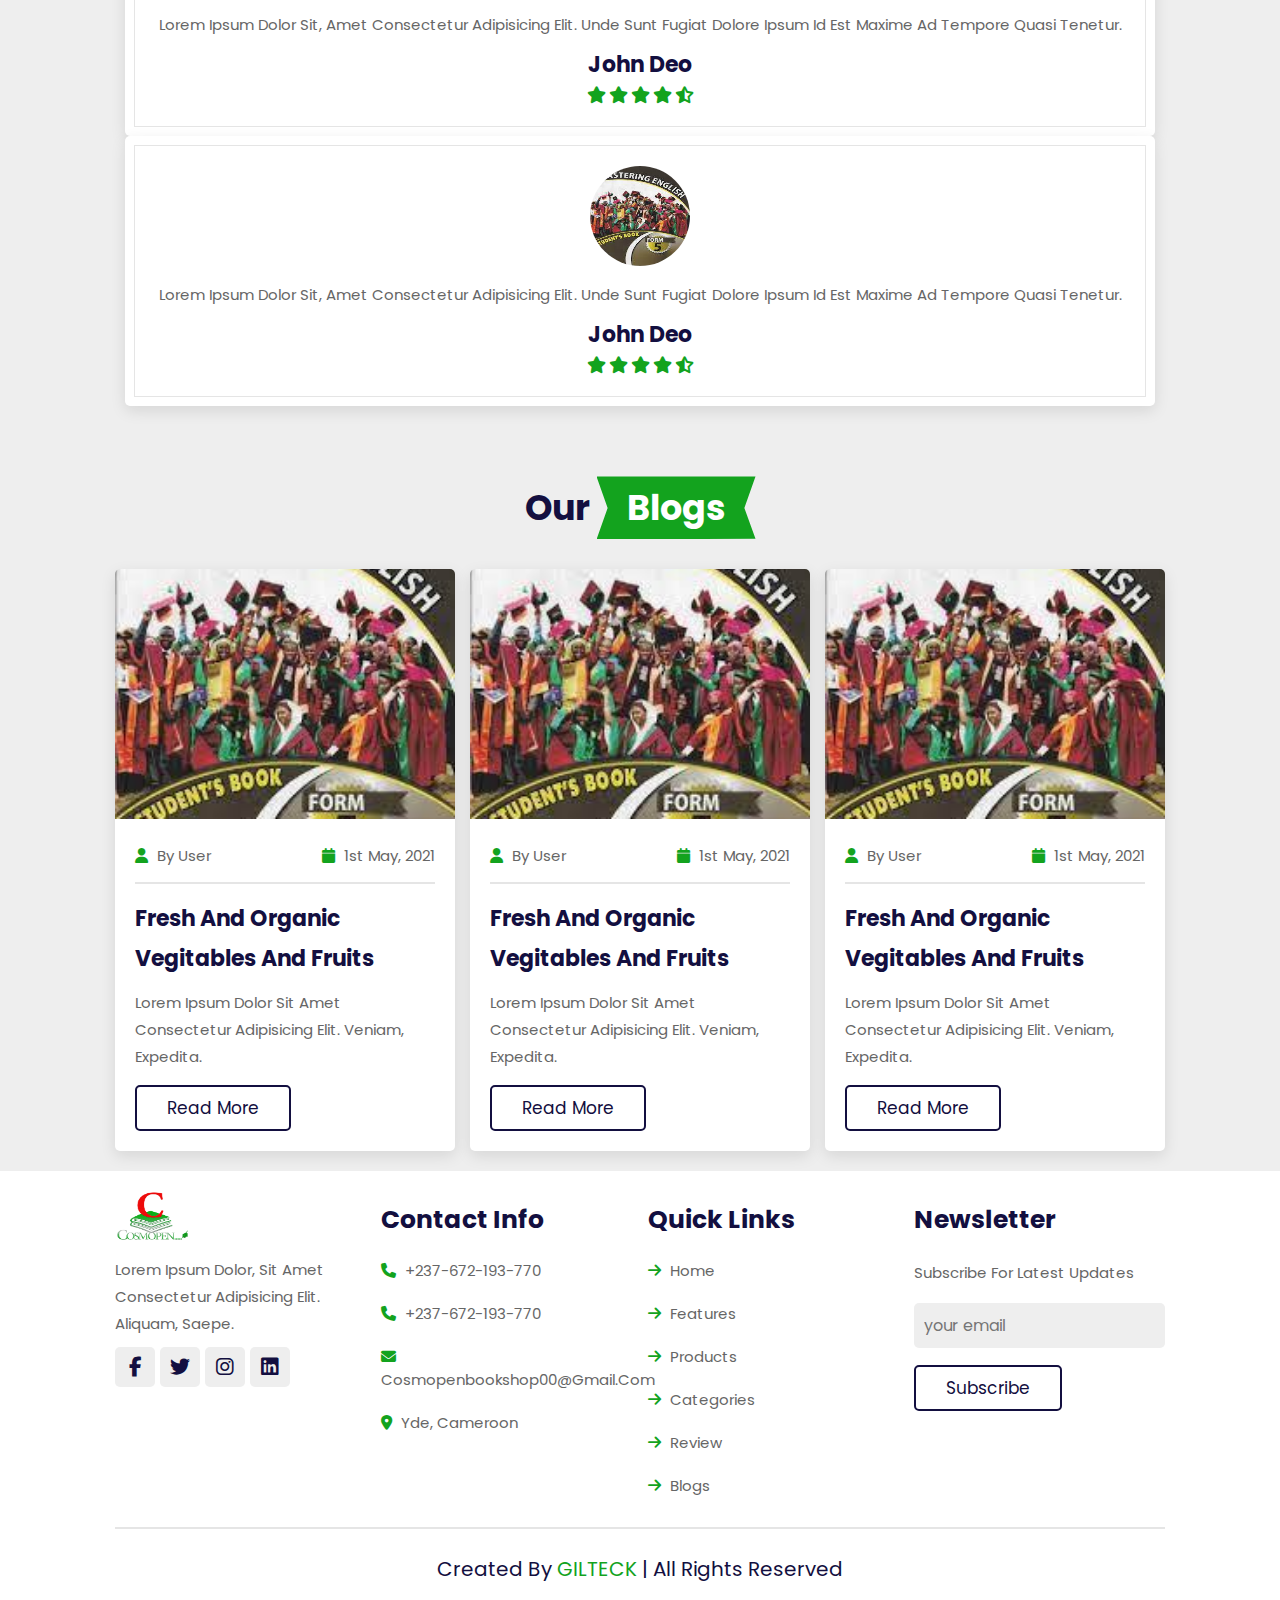
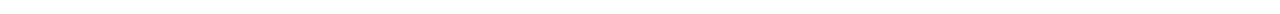
==== commit 1213891b: "Update index.html" ====
--- a/index.html
+++ b/index.html
@@ -4,10 +4,11 @@
     <meta charset="UTF-8">
     <meta http-equiv="X-UA-Compatible" content="IE=edge">
     <meta name="viewport" content="width=device-width" initial-scale="1.0">
-    <title><i class="fa fa-book" aria-hidden="true">COSMOPEN</i></title>
     <link rel="stylesheet" href="https://unpkg.com/swiper@7/swiper-bundle.min.css" />
     <link rel="stylesheet" href="https://cdnjs.cloudflare.com/ajax/libs/font-awesome/6.1.1/css/all.min.css">
     <link rel="stylesheet" href="css/style.css">
+    <title>COSMOPEN</title>
+        <i class="fas fa-book" ></i>
     </head>
     <body>
     <!--header section start-->
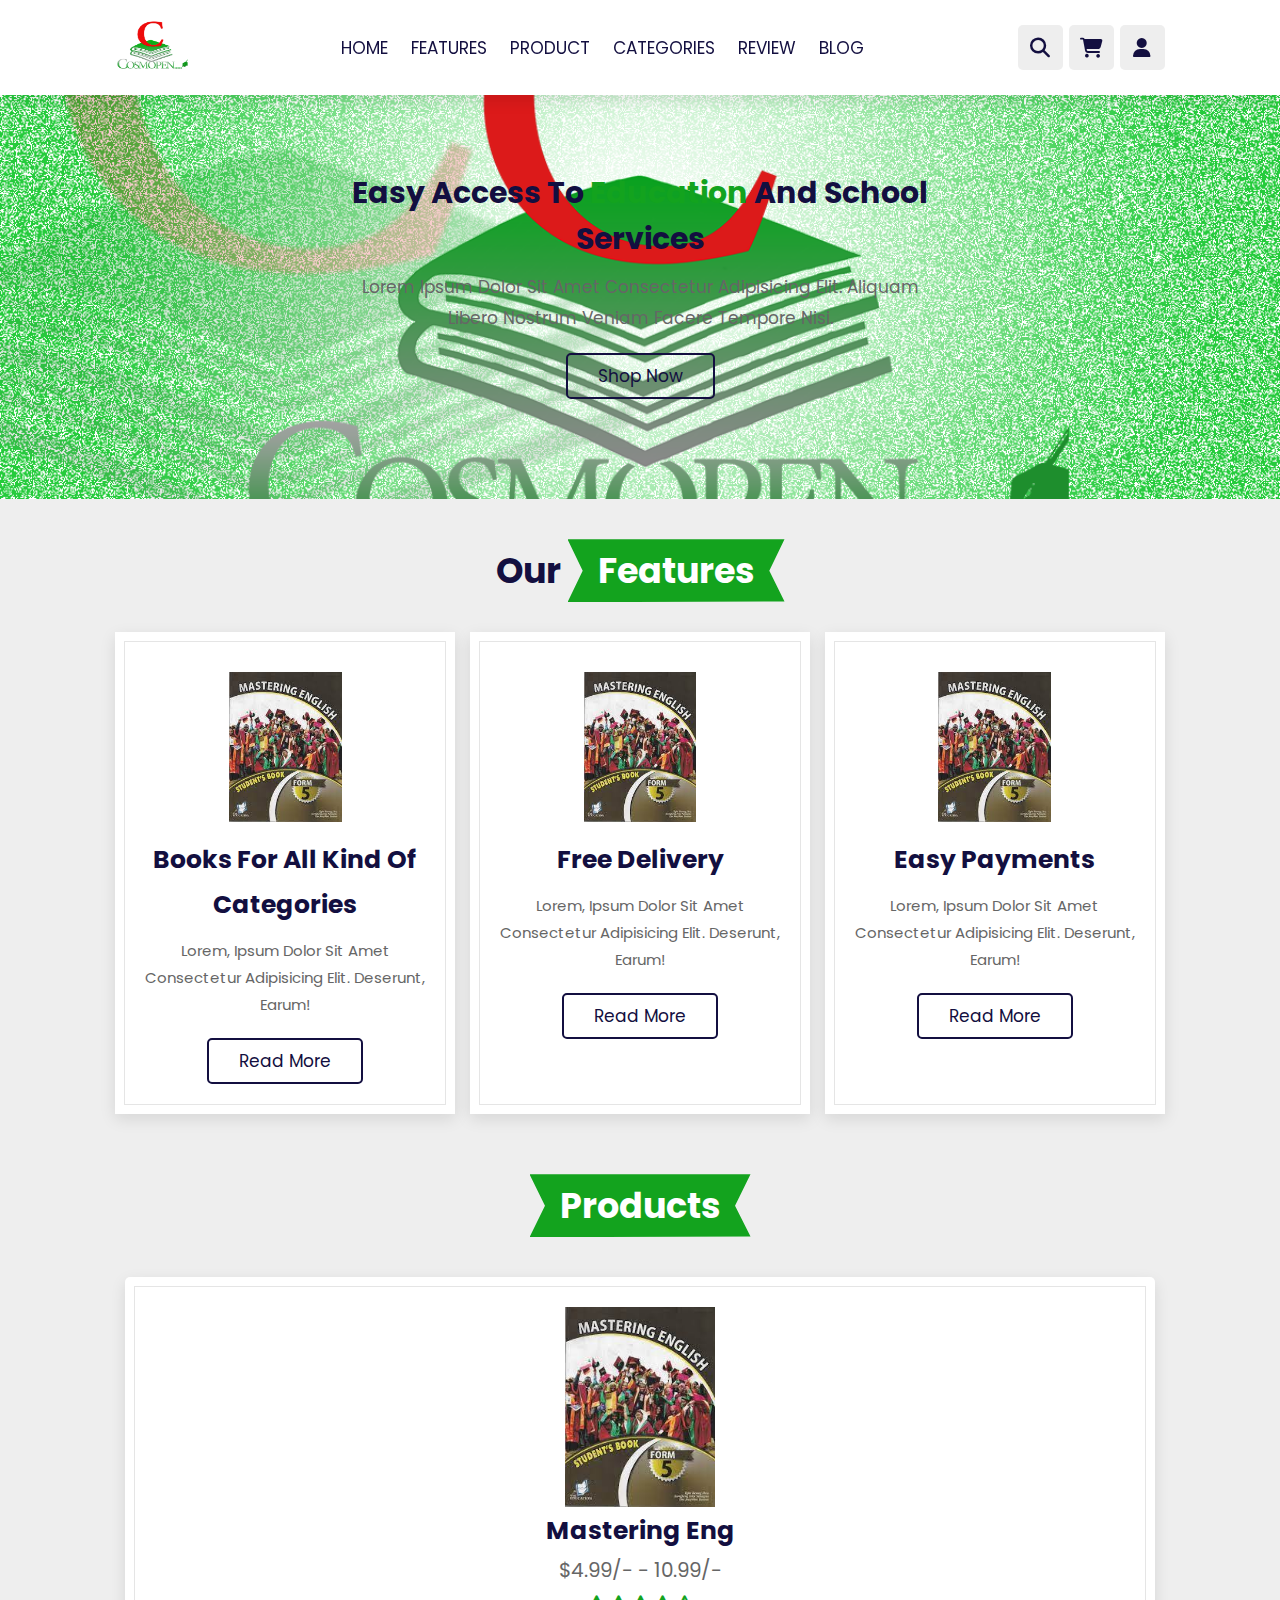
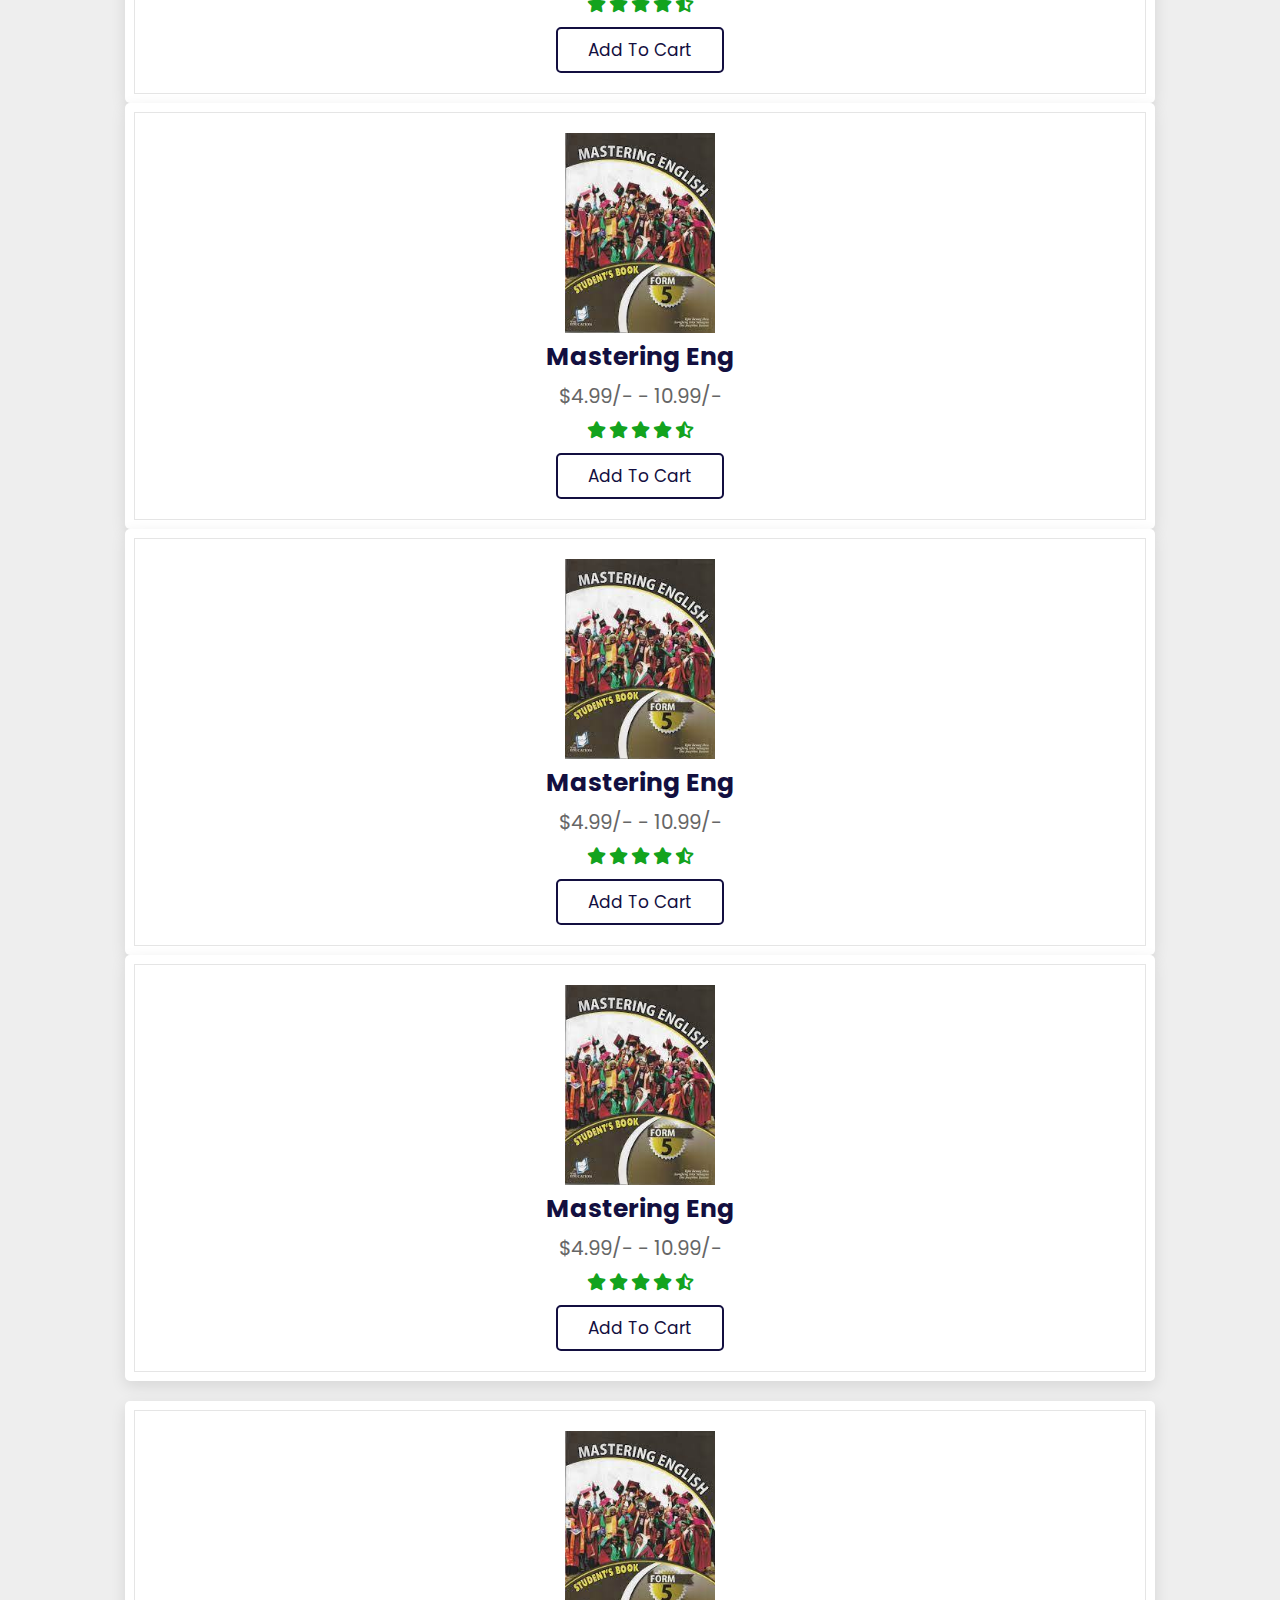
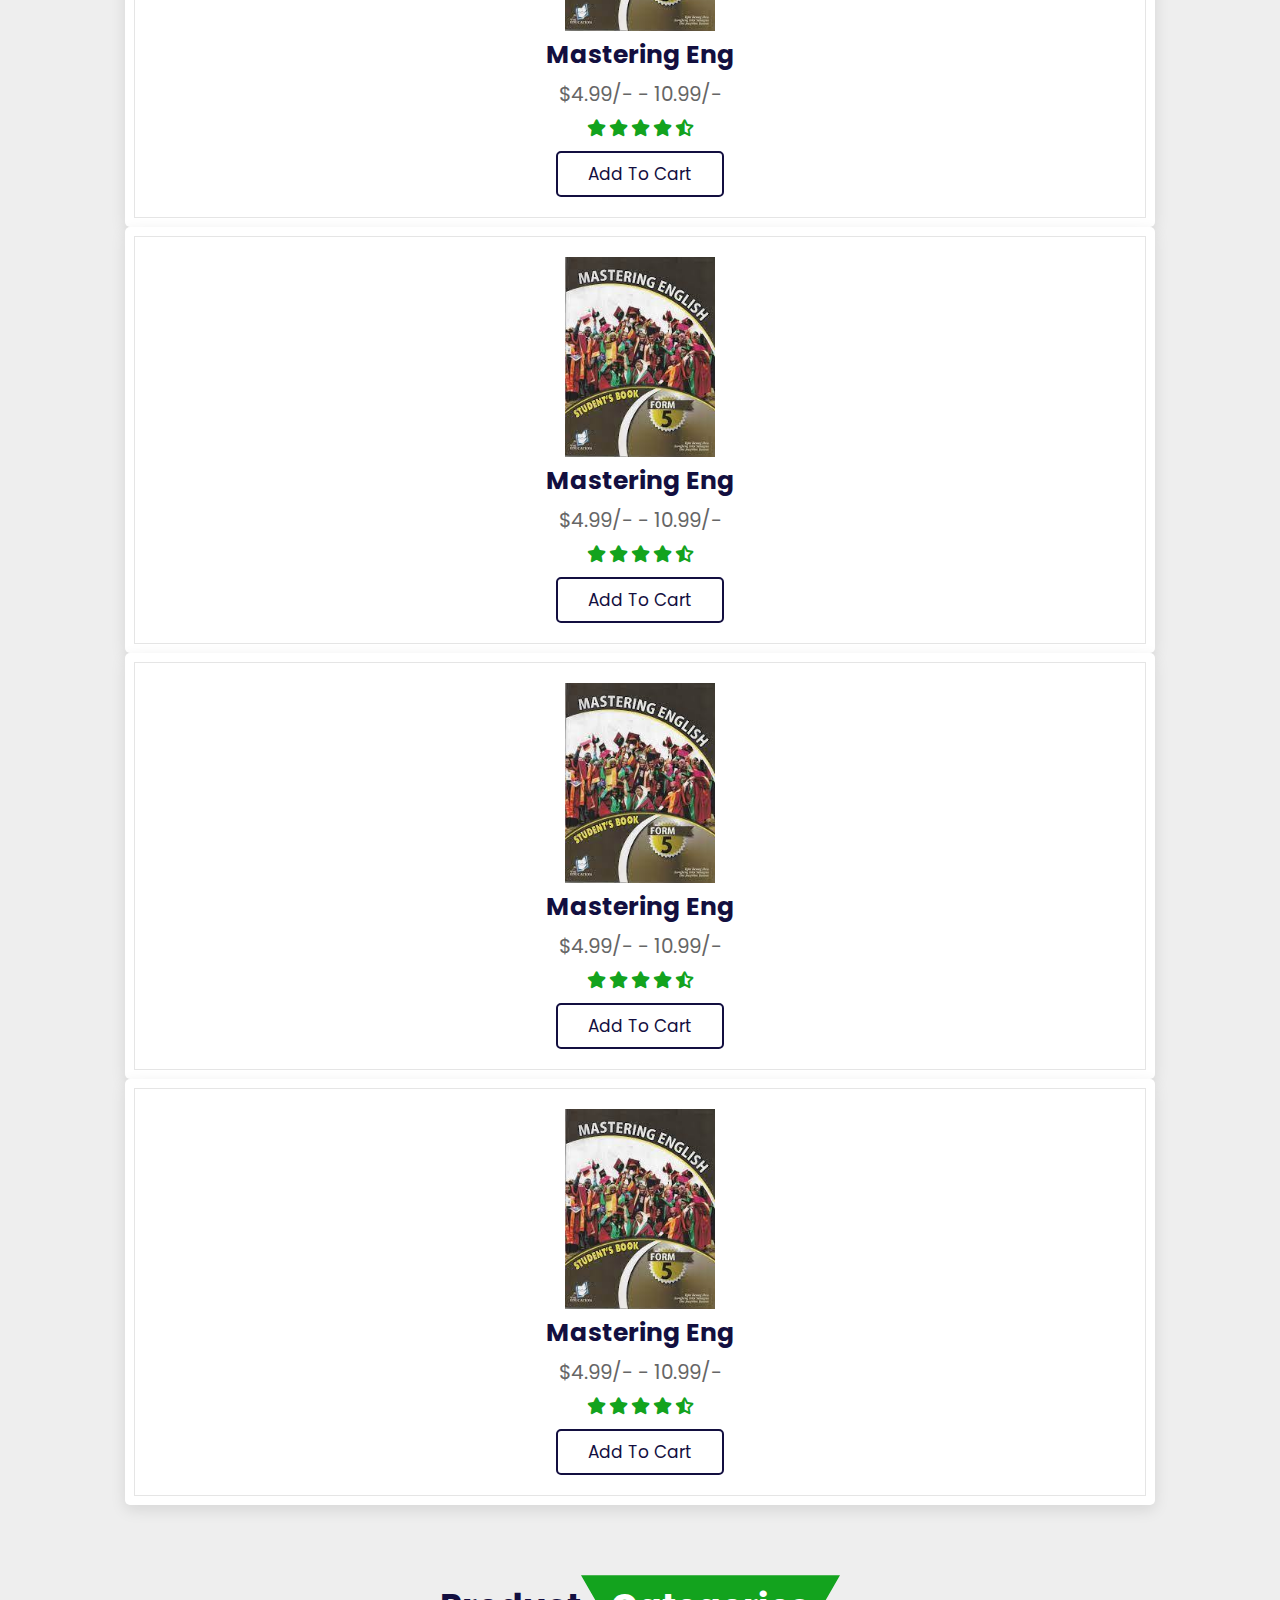
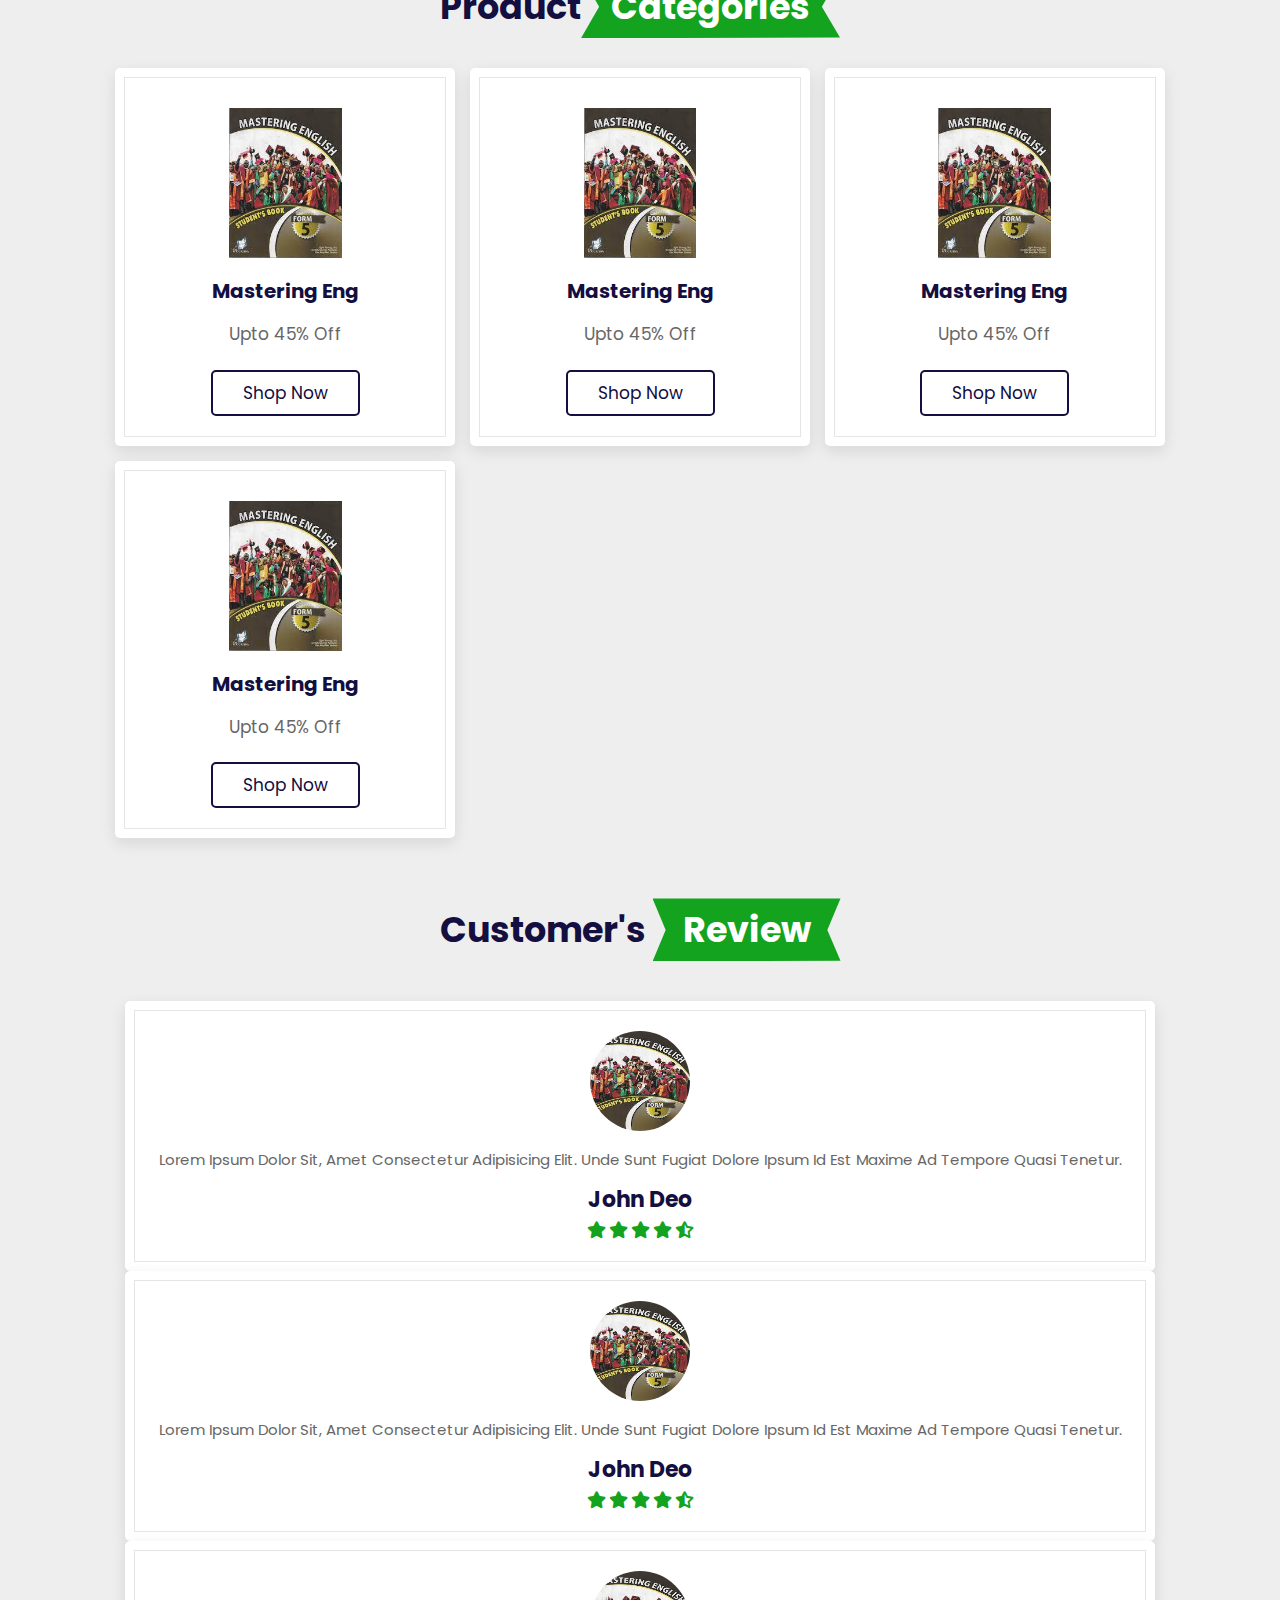
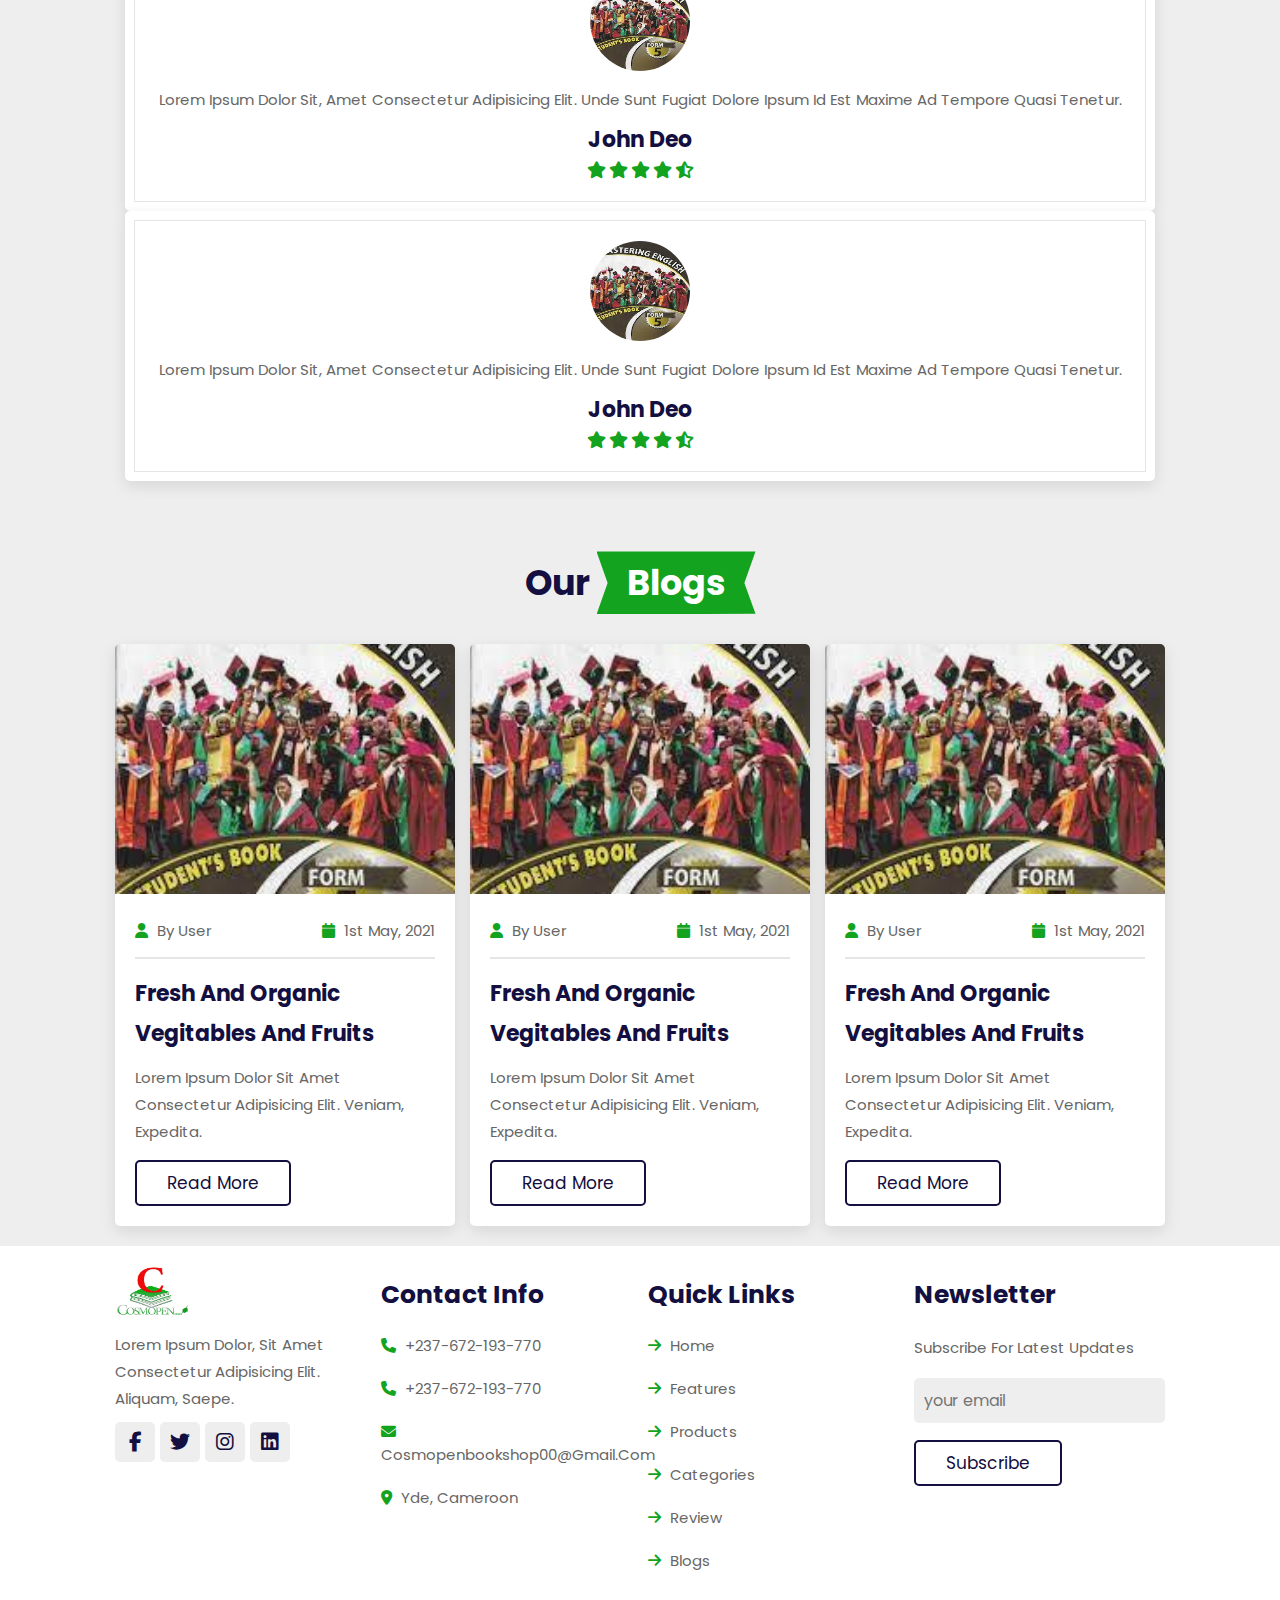
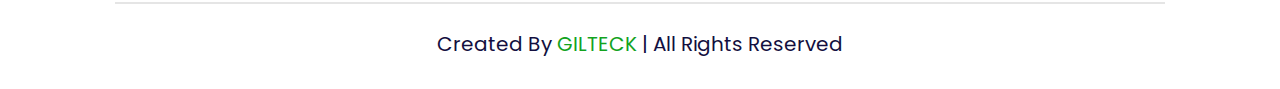
==== commit 2677787a: "Update index.html" ====
--- a/index.html
+++ b/index.html
@@ -7,8 +7,7 @@
     <link rel="stylesheet" href="https://unpkg.com/swiper@7/swiper-bundle.min.css" />
     <link rel="stylesheet" href="https://cdnjs.cloudflare.com/ajax/libs/font-awesome/6.1.1/css/all.min.css">
     <link rel="stylesheet" href="css/style.css">
-    <title>COSMOPEN</title>
-        <i class="fas fa-book" ></i>
+    <title class="icon"><i class="fas fa-book" ></i>COSMOPEN</title>
     </head>
     <body>
     <!--header section start-->
@@ -38,7 +37,7 @@
                 <i class="fas fa-trash"></i>
                 <img src="image/mastering.png.jfif" alt="">
                 <div class="content">
-                    <h3>watermelon</h3>
+                    <h3>mastering eng</h3>
                     <span class="price">$4.99/-</span>
                     <span class="quantity">qty : 1</span>
                 </div>
@@ -47,7 +46,7 @@
                 <i class="fas fa-trash"></i>
                 <img src="image/mastering.png.jfif" alt="">
                 <div class="content">
-                    <h3>onion</h3>
+                    <h3>mastering eng</h3>
                     <span class="price">$4.99/-</span>
                     <span class="quantity">qty : 1</span>
                 </div>
@@ -56,7 +55,7 @@
                 <i class="fas fa-trash"></i>
                 <img src="image/mastering.png.jfif" alt="">
                 <div class="content">
-                    <h3>chicken</h3>
+                    <h3>mastering eng</h3>
                     <span class="price">$4.99/-</span>
                     <span class="quantity">qty : 1</span>
                 </div>
@@ -80,7 +79,7 @@
     <section class="home" id="home">
 
         <div class="content">
-            <h3>fresh and <span>organic</span> products for your</h3>
+            <h3>easy access to <span>education</span> and school services</h3>
             <p>Lorem ipsum dolor sit amet consectetur adipisicing elit. Aliquam libero nostrum veniam facere tempore nisi.</p>
             <a href="#" class="btn">shop now</a>
         </div>
@@ -96,7 +95,7 @@
     
             <div class="box">
                 <img src="image/mastering.png.jfif" alt="">
-                <h3>fresh and organic</h3>
+                <h3>books for all kind of categories</h3>
                 <p>Lorem, ipsum dolor sit amet consectetur adipisicing elit. Deserunt, earum!</p>
                 <a href="#" class="btn">read more</a>
             </div>
@@ -124,7 +123,7 @@
 
 <section class="products" id="products">
 
-    <h1 class="heading"> our <span>products</span> </h1>
+    <h1 class="heading"> <span>products</span> </h1>
 
     <div class="swiper product-slider">
 
@@ -132,49 +131,49 @@
 
             <div class="swiper-slide box">
                 <img src="image/mastering.png.jfif" alt="">
-                <h3>fresh orange</h3>
-                <div class="price"> $4.99/- - 10.99/- </div>
-                <div class="stars">
-                    <i class="fas fa-star"></i>
-                    <i class="fas fa-star"></i>
-                    <i class="fas fa-star"></i>
-                    <i class="fas fa-star"></i>
-                    <i class="fas fa-star-half-alt"></i>
-                </div>
-                <a href="#" class="btn">add to cart</a>
-            </div>
-
-            <div class="swiper-slide box">
-                <img src="image/mastering.png.jfif" alt="">
-                <h3>fresh onion</h3>
-                <div class="price"> $4.99/- - 10.99/- </div>
-                <div class="stars">
-                    <i class="fas fa-star"></i>
-                    <i class="fas fa-star"></i>
-                    <i class="fas fa-star"></i>
-                    <i class="fas fa-star"></i>
-                    <i class="fas fa-star-half-alt"></i>
-                </div>
-                <a href="#" class="btn">add to cart</a>
-            </div>
-
-            <div class="swiper-slide box">
-                <img src="image/mastering.png.jfif" alt="">
-                <h3>fresh meat</h3>
-                <div class="price"> $4.99/- - 10.99/- </div>
-                <div class="stars">
-                    <i class="fas fa-star"></i>
-                    <i class="fas fa-star"></i>
-                    <i class="fas fa-star"></i>
-                    <i class="fas fa-star"></i>
-                    <i class="fas fa-star-half-alt"></i>
-                </div>
-                <a href="#" class="btn">add to cart</a>
-            </div>
-
-            <div class="swiper-slide box">
-                <img src="image/mastering.png.jfif" alt="">
-                <h3>fresh cabbage</h3>
+                <h3>mastering eng</h3>
+                <div class="price"> $4.99/- - 10.99/- </div>
+                <div class="stars">
+                    <i class="fas fa-star"></i>
+                    <i class="fas fa-star"></i>
+                    <i class="fas fa-star"></i>
+                    <i class="fas fa-star"></i>
+                    <i class="fas fa-star-half-alt"></i>
+                </div>
+                <a href="#" class="btn">add to cart</a>
+            </div>
+
+            <div class="swiper-slide box">
+                <img src="image/mastering.png.jfif" alt="">
+                <h3>mastering eng</h3>
+                <div class="price"> $4.99/- - 10.99/- </div>
+                <div class="stars">
+                    <i class="fas fa-star"></i>
+                    <i class="fas fa-star"></i>
+                    <i class="fas fa-star"></i>
+                    <i class="fas fa-star"></i>
+                    <i class="fas fa-star-half-alt"></i>
+                </div>
+                <a href="#" class="btn">add to cart</a>
+            </div>
+
+            <div class="swiper-slide box">
+                <img src="image/mastering.png.jfif" alt="">
+                <h3>mastering eng</h3>
+                <div class="price"> $4.99/- - 10.99/- </div>
+                <div class="stars">
+                    <i class="fas fa-star"></i>
+                    <i class="fas fa-star"></i>
+                    <i class="fas fa-star"></i>
+                    <i class="fas fa-star"></i>
+                    <i class="fas fa-star-half-alt"></i>
+                </div>
+                <a href="#" class="btn">add to cart</a>
+            </div>
+
+            <div class="swiper-slide box">
+                <img src="image/mastering.png.jfif" alt="">
+                <h3>mastering eng</h3>
                 <div class="price"> $4.99/- - 10.99/- </div>
                 <div class="stars">
                     <i class="fas fa-star"></i>
@@ -196,49 +195,49 @@
 
             <div class="swiper-slide box">
                 <img src="image/mastering.png.jfif" alt="">
-                <h3>fresh potato</h3>
-                <div class="price"> $4.99/- - 10.99/- </div>
-                <div class="stars">
-                    <i class="fas fa-star"></i>
-                    <i class="fas fa-star"></i>
-                    <i class="fas fa-star"></i>
-                    <i class="fas fa-star"></i>
-                    <i class="fas fa-star-half-alt"></i>
-                </div>
-                <a href="#" class="btn">add to cart</a>
-            </div>
-
-            <div class="swiper-slide box">
-                <img src="image/mastering.png.jfif" alt="">
-                <h3>fresh avocado</h3>
-                <div class="price"> $4.99/- - 10.99/- </div>
-                <div class="stars">
-                    <i class="fas fa-star"></i>
-                    <i class="fas fa-star"></i>
-                    <i class="fas fa-star"></i>
-                    <i class="fas fa-star"></i>
-                    <i class="fas fa-star-half-alt"></i>
-                </div>
-                <a href="#" class="btn">add to cart</a>
-            </div>
-
-            <div class="swiper-slide box">
-                <img src="image/mastering.png.jfif" alt="">
-                <h3>fresh carrot</h3>
-                <div class="price"> $4.99/- - 10.99/- </div>
-                <div class="stars">
-                    <i class="fas fa-star"></i>
-                    <i class="fas fa-star"></i>
-                    <i class="fas fa-star"></i>
-                    <i class="fas fa-star"></i>
-                    <i class="fas fa-star-half-alt"></i>
-                </div>
-                <a href="#" class="btn">add to cart</a>
-            </div>
-
-            <div class="swiper-slide box">
-                <img src="image/mastering.png.jfif" alt="">
-                <h3>green lemon</h3>
+                <h3>mastering eng</h3>
+                <div class="price"> $4.99/- - 10.99/- </div>
+                <div class="stars">
+                    <i class="fas fa-star"></i>
+                    <i class="fas fa-star"></i>
+                    <i class="fas fa-star"></i>
+                    <i class="fas fa-star"></i>
+                    <i class="fas fa-star-half-alt"></i>
+                </div>
+                <a href="#" class="btn">add to cart</a>
+            </div>
+
+            <div class="swiper-slide box">
+                <img src="image/mastering.png.jfif" alt="">
+                <h3>mastering eng</h3>
+                <div class="price"> $4.99/- - 10.99/- </div>
+                <div class="stars">
+                    <i class="fas fa-star"></i>
+                    <i class="fas fa-star"></i>
+                    <i class="fas fa-star"></i>
+                    <i class="fas fa-star"></i>
+                    <i class="fas fa-star-half-alt"></i>
+                </div>
+                <a href="#" class="btn">add to cart</a>
+            </div>
+
+            <div class="swiper-slide box">
+                <img src="image/mastering.png.jfif" alt="">
+                <h3>mastering eng</h3>
+                <div class="price"> $4.99/- - 10.99/- </div>
+                <div class="stars">
+                    <i class="fas fa-star"></i>
+                    <i class="fas fa-star"></i>
+                    <i class="fas fa-star"></i>
+                    <i class="fas fa-star"></i>
+                    <i class="fas fa-star-half-alt"></i>
+                </div>
+                <a href="#" class="btn">add to cart</a>
+            </div>
+
+            <div class="swiper-slide box">
+                <img src="image/mastering.png.jfif" alt="">
+                <h3>mastering eng</h3>
                 <div class="price"> $4.99/- - 10.99/- </div>
                 <div class="stars">
                     <i class="fas fa-star"></i>
@@ -262,34 +261,34 @@
 
 <section class="categories" id="categories">
 
-    <h1 class="heading"> product <span>categories</span> </h1>
+    <h1 class="heading"> product<span>categories</span> </h1>
 
     <div class="box-container">
 
         <div class="box">
             <img src="image/mastering.png.jfif" alt="">
-            <h3>vegitables</h3>
+            <h3>mastering eng</h3>
             <p>upto 45% off</p>
             <a href="#" class="btn">shop now</a>
         </div>
 
         <div class="box">
             <img src="image/mastering.png.jfif" alt="">
-            <h3>fresh fruits</h3>
+            <h3>mastering eng</h3>
             <p>upto 45% off</p>
             <a href="#" class="btn">shop now</a>
         </div>
 
         <div class="box">
             <img src="image/mastering.png.jfif" alt="">
-            <h3>dairy products</h3>
+            <h3>mastering eng</h3>
             <p>upto 45% off</p>
             <a href="#" class="btn">shop now</a>
         </div>
 
         <div class="box">
             <img src="image/mastering.png.jfif" alt="">
-            <h3>fresh meat</h3>
+            <h3>mastering eng</h3>
             <p>upto 45% off</p>
             <a href="#" class="btn">shop now</a>
         </div>
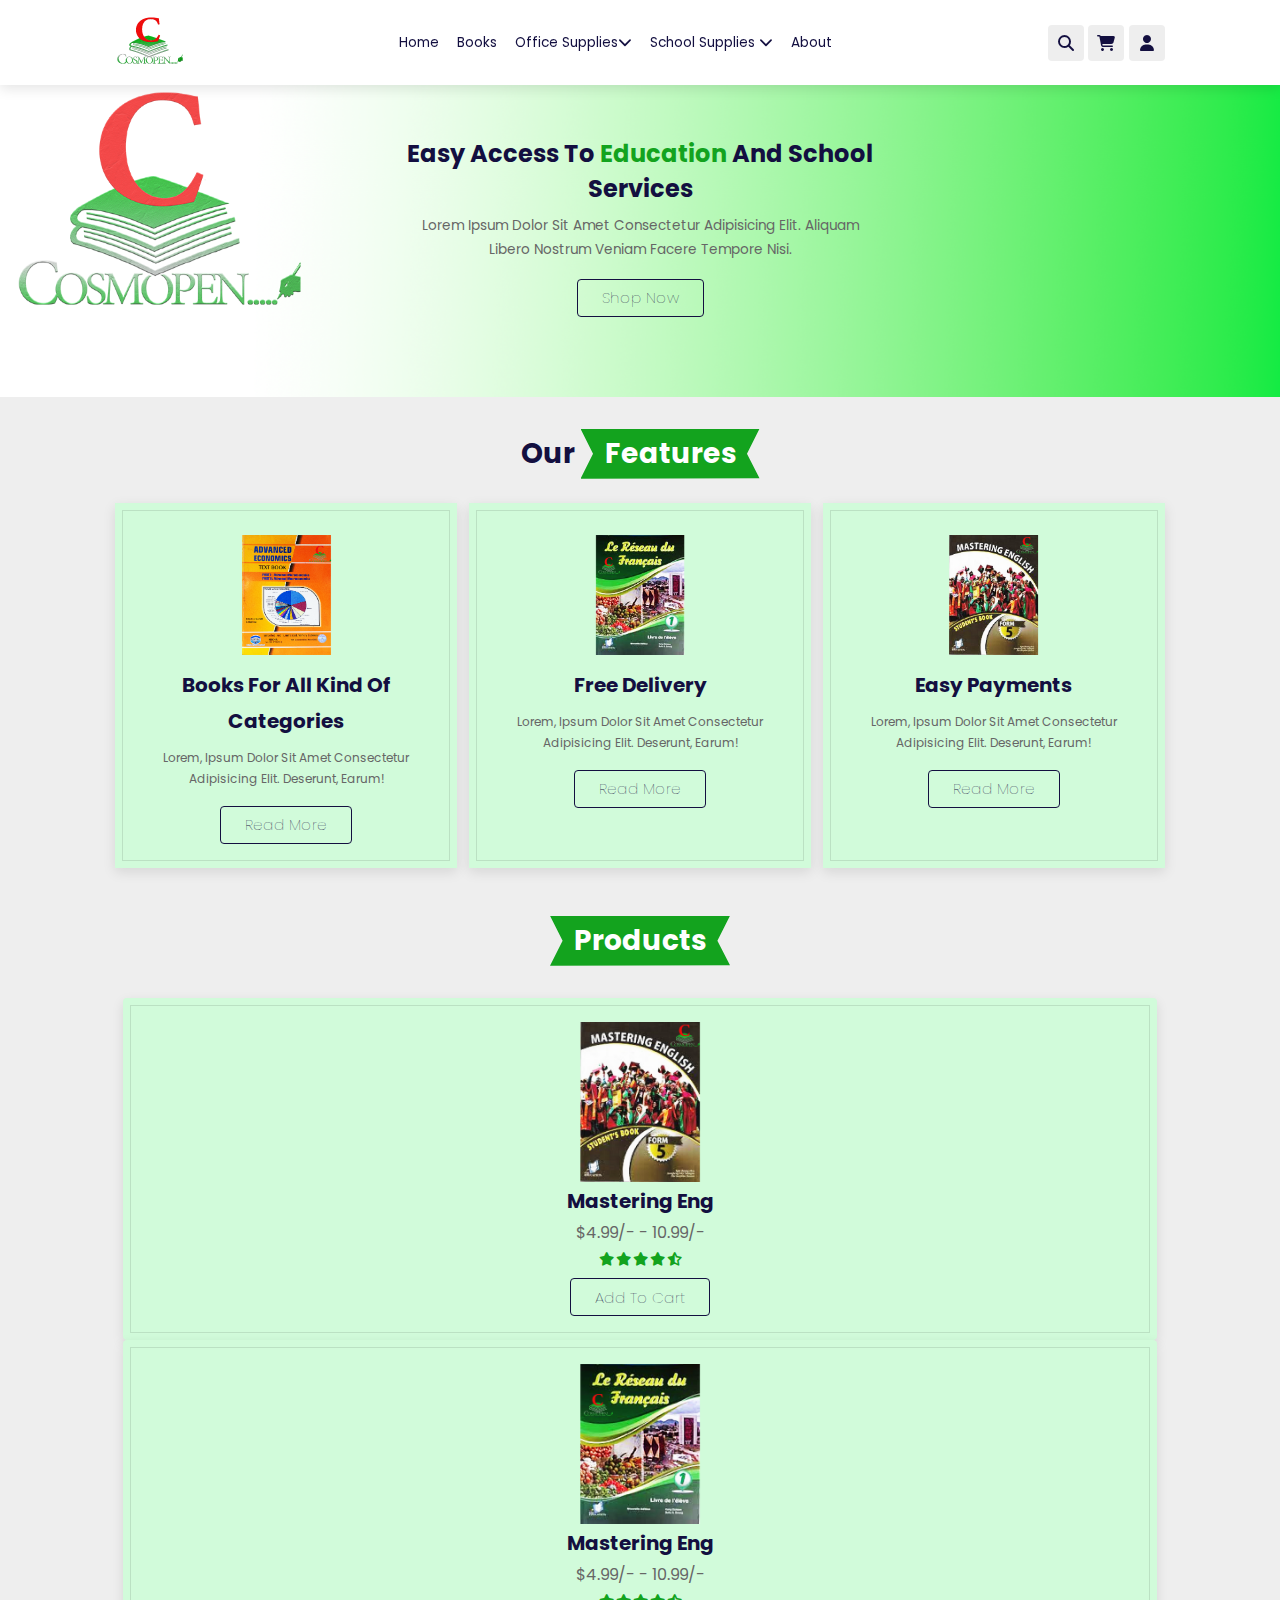
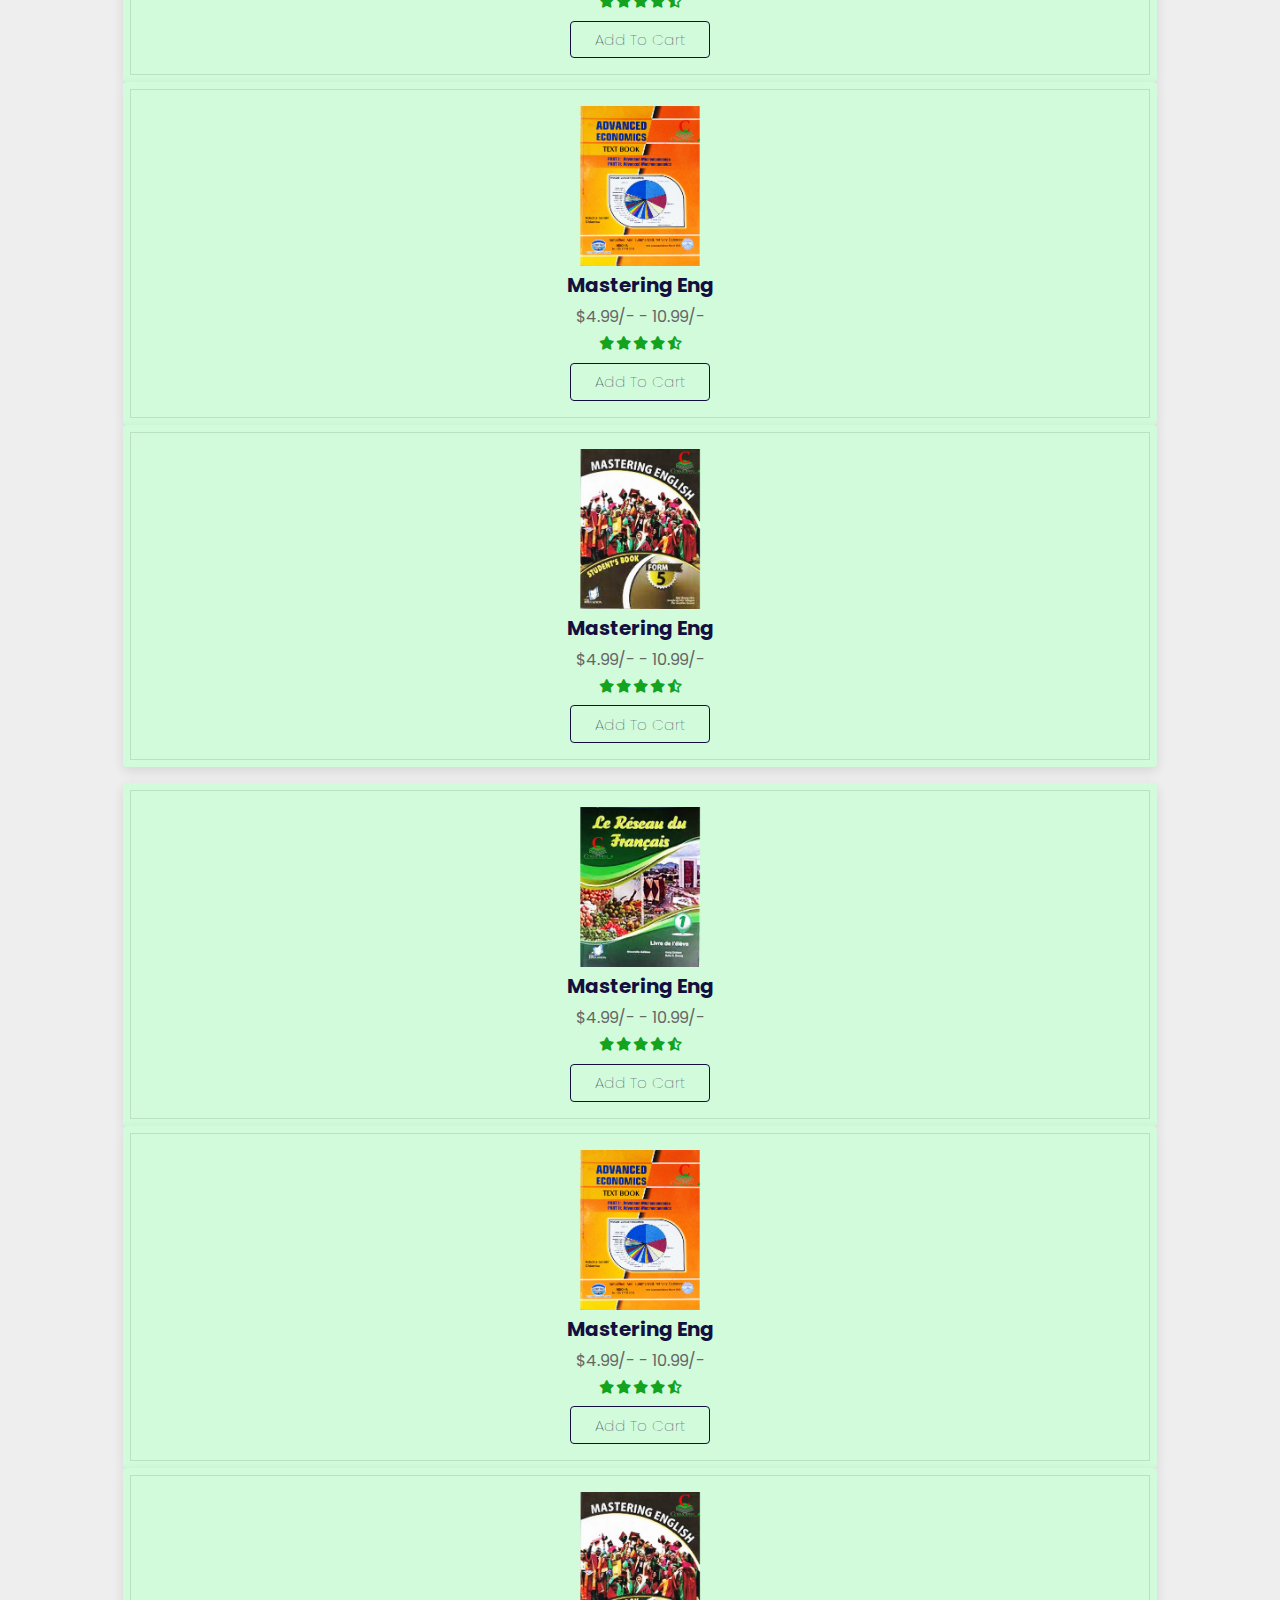
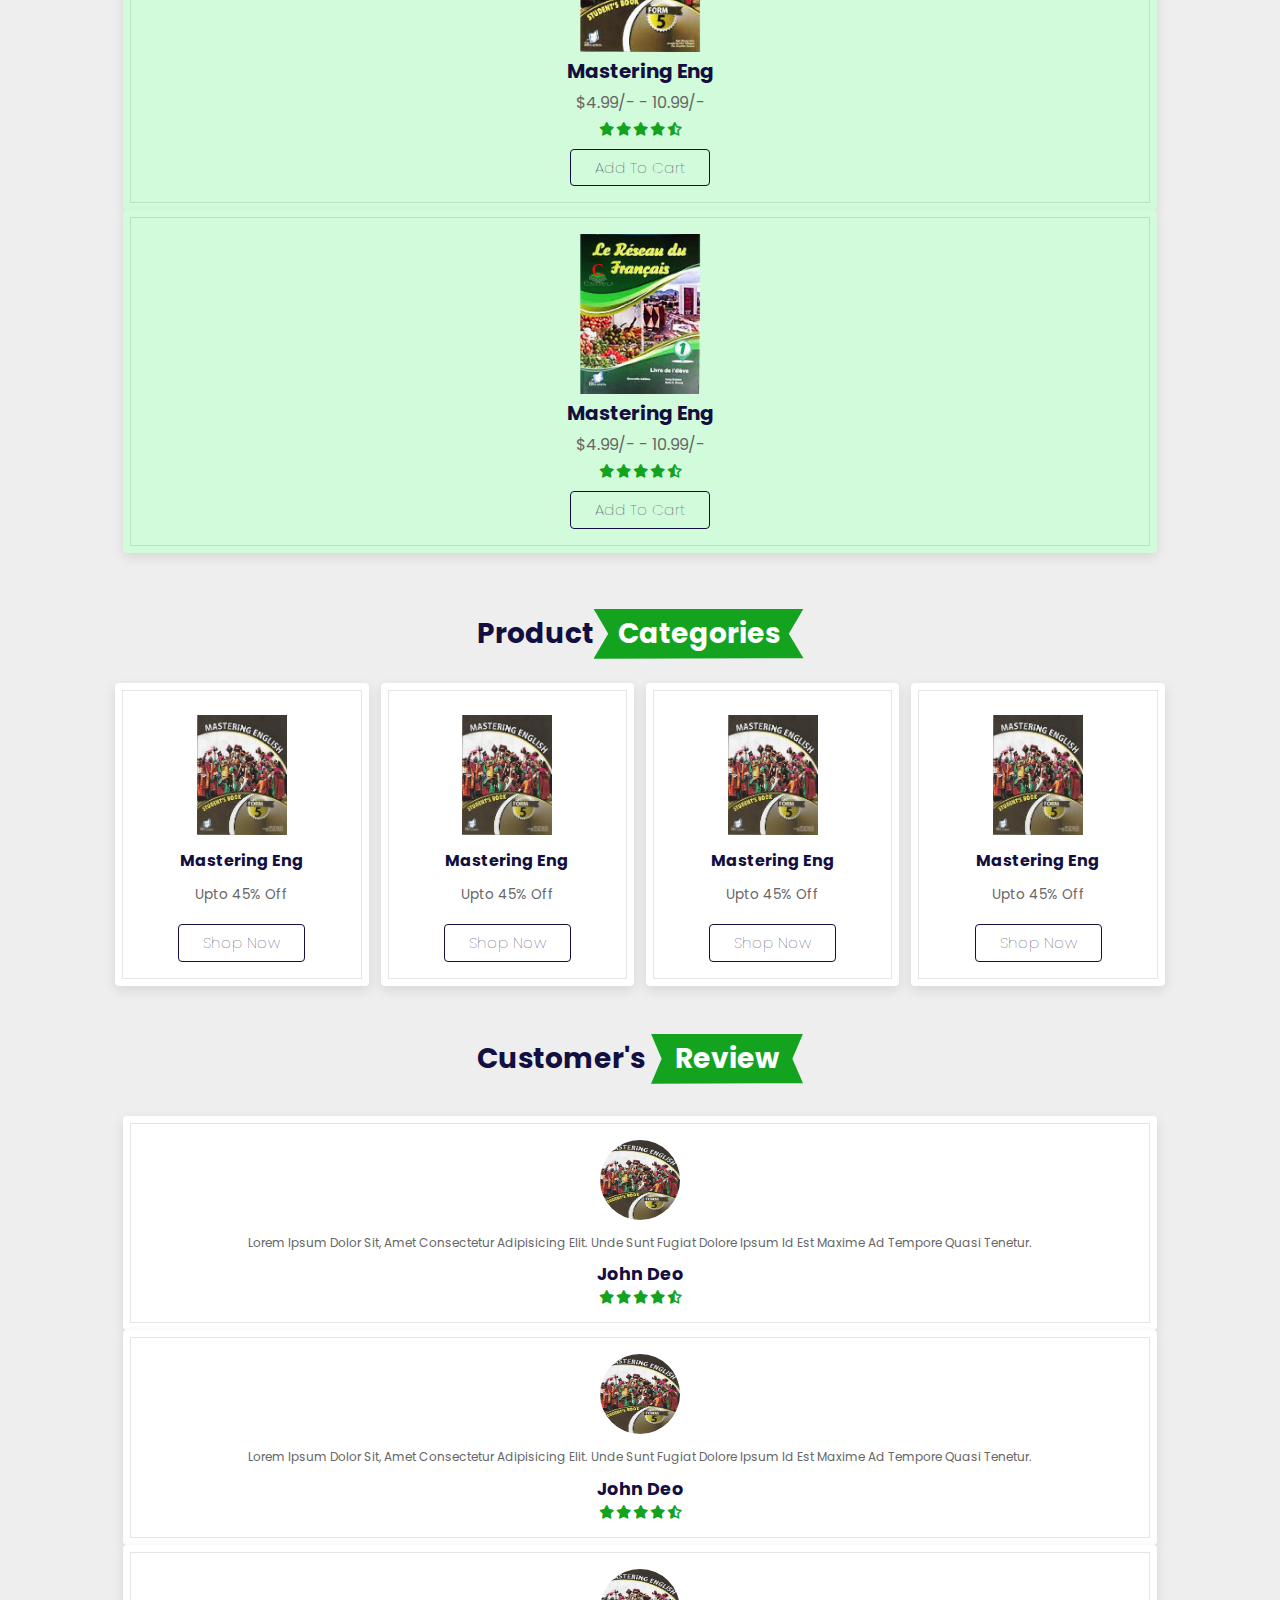
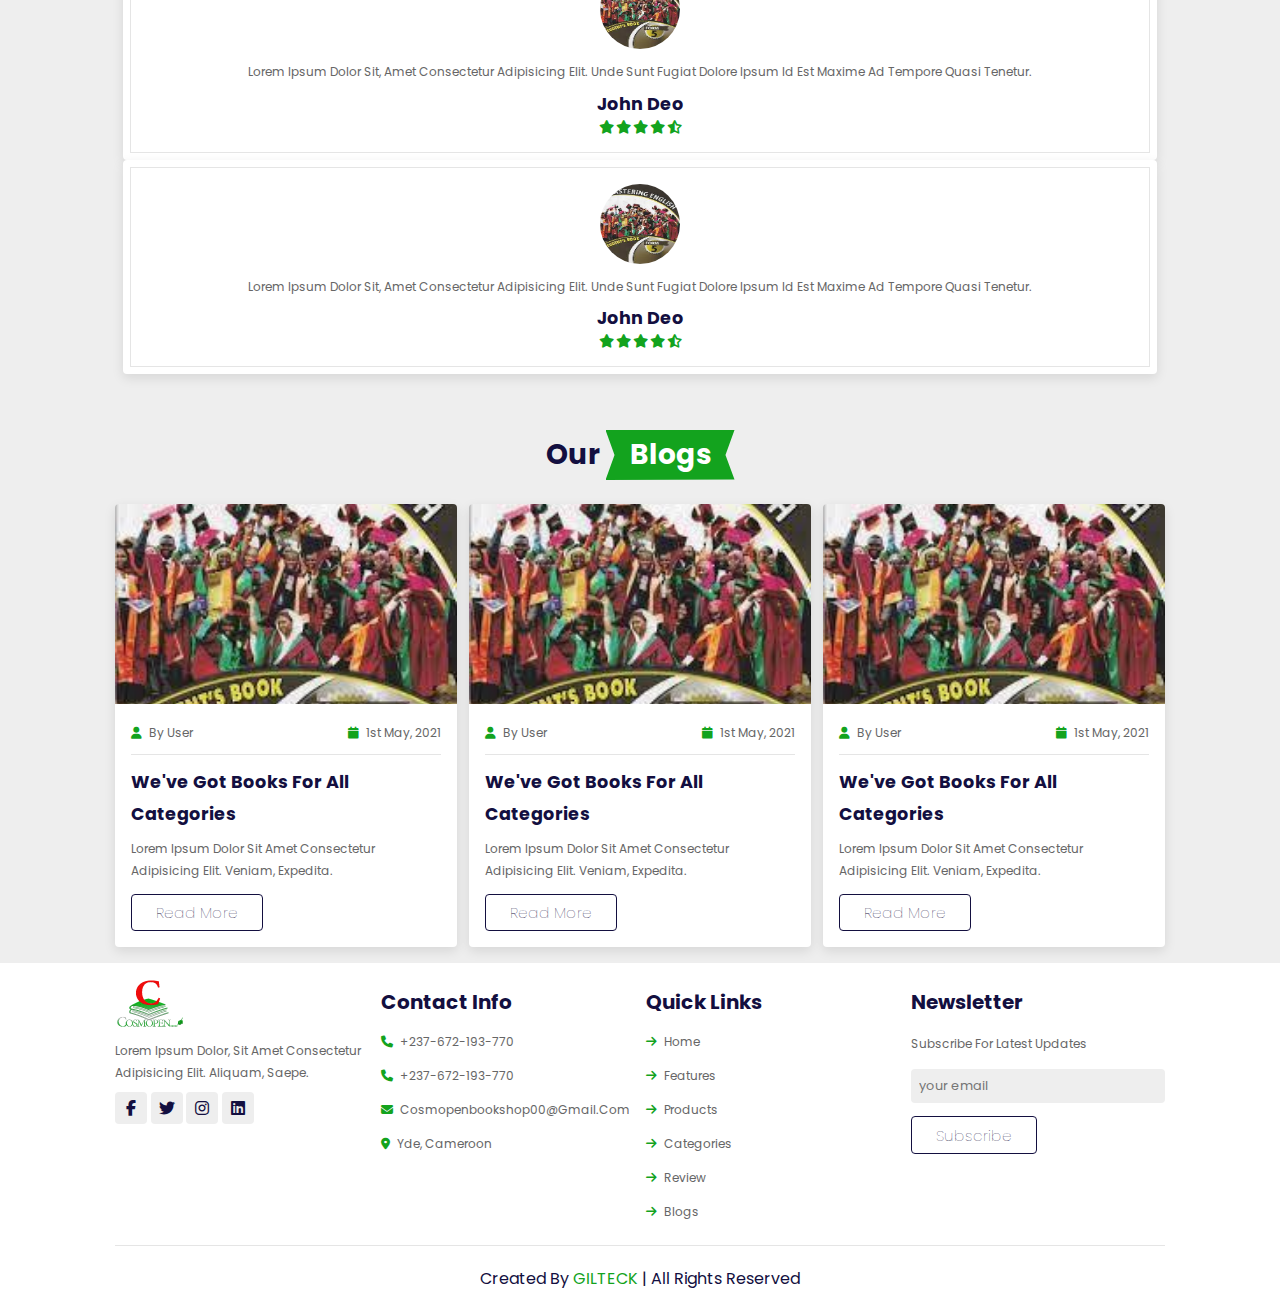
==== commit 06ce05b5: "Add files via upload" ====
--- a/index.html
+++ b/index.html
@@ -7,20 +7,19 @@
     <link rel="stylesheet" href="https://unpkg.com/swiper@7/swiper-bundle.min.css" />
     <link rel="stylesheet" href="https://cdnjs.cloudflare.com/ajax/libs/font-awesome/6.1.1/css/all.min.css">
     <link rel="stylesheet" href="css/style.css">
-    <title class="icon"><i class="fas fa-book" ></i>COSMOPEN</title>
+    <title class="icon">COSMOPEN</title>
     </head>
     <body>
     <!--header section start-->
     <header id="big" class="header">
-       <a href="index.html"><img src="image/cosmologo.png" height="50px" width="75px"/></a>
-    
-        <nav class="navbar">
-            <a href="#home">HOME</a>
-            <a href="#features">FEATURES</a>
-            <a href="#products">PRODUCT</a>
-            <a href="#categories">CATEGORIES</a>
-            <a href="#review">REVIEW</a>
-            <a href="#blogs">BLOG</a>
+       <a href="index.html"><img src="image/cosmolog.png"/></a>
+    
+        <nav class="navbar"  >
+              <a class="nav-link" href="#">Home</a>
+              <a class="nav-link" href="#">Books</a>
+              <a class="nav-link" href="#">Office Supplies<i class="fas fa-chevron-down"></i></a>
+              <a class="nav-link" href="#">School Supplies <i class="fas fa-chevron-down"></i></a>
+              <a class="nav-link" href="#">About</a>
         </nav>
         <div class="icons">
             <div class="fas fa-bars" id="menu-btn"></div>
@@ -94,21 +93,21 @@
         <div class="box-container">
     
             <div class="box">
-                <img src="image/mastering.png.jfif" alt="">
+                <img src="image/AL econs.png" alt="">
                 <h3>books for all kind of categories</h3>
                 <p>Lorem, ipsum dolor sit amet consectetur adipisicing elit. Deserunt, earum!</p>
                 <a href="#" class="btn">read more</a>
             </div>
     
             <div class="box">
-                <img src="image/mastering.png.jfif" alt="">
+                <img src="image/reseaudufrancaise.png" alt="">
                 <h3>free delivery</h3>
                 <p>Lorem, ipsum dolor sit amet consectetur adipisicing elit. Deserunt, earum!</p>
                 <a href="#" class="btn">read more</a>
             </div>
     
             <div class="box">
-                <img src="image/mastering.png.jfif" alt="">
+                <img src="image/mastering eng5.png" alt="">
                 <h3>easy payments</h3>
                 <p>Lorem, ipsum dolor sit amet consectetur adipisicing elit. Deserunt, earum!</p>
                 <a href="#" class="btn">read more</a>
@@ -130,49 +129,49 @@
         <div class="swiper-wrapper">
 
             <div class="swiper-slide box">
-                <img src="image/mastering.png.jfif" alt="">
-                <h3>mastering eng</h3>
-                <div class="price"> $4.99/- - 10.99/- </div>
-                <div class="stars">
-                    <i class="fas fa-star"></i>
-                    <i class="fas fa-star"></i>
-                    <i class="fas fa-star"></i>
-                    <i class="fas fa-star"></i>
-                    <i class="fas fa-star-half-alt"></i>
-                </div>
-                <a href="#" class="btn">add to cart</a>
-            </div>
-
-            <div class="swiper-slide box">
-                <img src="image/mastering.png.jfif" alt="">
-                <h3>mastering eng</h3>
-                <div class="price"> $4.99/- - 10.99/- </div>
-                <div class="stars">
-                    <i class="fas fa-star"></i>
-                    <i class="fas fa-star"></i>
-                    <i class="fas fa-star"></i>
-                    <i class="fas fa-star"></i>
-                    <i class="fas fa-star-half-alt"></i>
-                </div>
-                <a href="#" class="btn">add to cart</a>
-            </div>
-
-            <div class="swiper-slide box">
-                <img src="image/mastering.png.jfif" alt="">
-                <h3>mastering eng</h3>
-                <div class="price"> $4.99/- - 10.99/- </div>
-                <div class="stars">
-                    <i class="fas fa-star"></i>
-                    <i class="fas fa-star"></i>
-                    <i class="fas fa-star"></i>
-                    <i class="fas fa-star"></i>
-                    <i class="fas fa-star-half-alt"></i>
-                </div>
-                <a href="#" class="btn">add to cart</a>
-            </div>
-
-            <div class="swiper-slide box">
-                <img src="image/mastering.png.jfif" alt="">
+                <img src="image/mastering eng5.png" alt="">
+                <h3>mastering eng</h3>
+                <div class="price"> $4.99/- - 10.99/- </div>
+                <div class="stars">
+                    <i class="fas fa-star"></i>
+                    <i class="fas fa-star"></i>
+                    <i class="fas fa-star"></i>
+                    <i class="fas fa-star"></i>
+                    <i class="fas fa-star-half-alt"></i>
+                </div>
+                <a href="#" class="btn">add to cart</a>
+            </div>
+
+            <div class="swiper-slide box">
+                <img src="image/reseaudufrancaise.png" alt="">
+                <h3>mastering eng</h3>
+                <div class="price"> $4.99/- - 10.99/- </div>
+                <div class="stars">
+                    <i class="fas fa-star"></i>
+                    <i class="fas fa-star"></i>
+                    <i class="fas fa-star"></i>
+                    <i class="fas fa-star"></i>
+                    <i class="fas fa-star-half-alt"></i>
+                </div>
+                <a href="#" class="btn">add to cart</a>
+            </div>
+
+            <div class="swiper-slide box">
+                <img src="image/AL econs.png" alt="">
+                <h3>mastering eng</h3>
+                <div class="price"> $4.99/- - 10.99/- </div>
+                <div class="stars">
+                    <i class="fas fa-star"></i>
+                    <i class="fas fa-star"></i>
+                    <i class="fas fa-star"></i>
+                    <i class="fas fa-star"></i>
+                    <i class="fas fa-star-half-alt"></i>
+                </div>
+                <a href="#" class="btn">add to cart</a>
+            </div>
+
+            <div class="swiper-slide box">
+                <img src="image/mastering eng5.png" alt="">
                 <h3>mastering eng</h3>
                 <div class="price"> $4.99/- - 10.99/- </div>
                 <div class="stars">
@@ -194,49 +193,49 @@
         <div class="swiper-wrapper">
 
             <div class="swiper-slide box">
-                <img src="image/mastering.png.jfif" alt="">
-                <h3>mastering eng</h3>
-                <div class="price"> $4.99/- - 10.99/- </div>
-                <div class="stars">
-                    <i class="fas fa-star"></i>
-                    <i class="fas fa-star"></i>
-                    <i class="fas fa-star"></i>
-                    <i class="fas fa-star"></i>
-                    <i class="fas fa-star-half-alt"></i>
-                </div>
-                <a href="#" class="btn">add to cart</a>
-            </div>
-
-            <div class="swiper-slide box">
-                <img src="image/mastering.png.jfif" alt="">
-                <h3>mastering eng</h3>
-                <div class="price"> $4.99/- - 10.99/- </div>
-                <div class="stars">
-                    <i class="fas fa-star"></i>
-                    <i class="fas fa-star"></i>
-                    <i class="fas fa-star"></i>
-                    <i class="fas fa-star"></i>
-                    <i class="fas fa-star-half-alt"></i>
-                </div>
-                <a href="#" class="btn">add to cart</a>
-            </div>
-
-            <div class="swiper-slide box">
-                <img src="image/mastering.png.jfif" alt="">
-                <h3>mastering eng</h3>
-                <div class="price"> $4.99/- - 10.99/- </div>
-                <div class="stars">
-                    <i class="fas fa-star"></i>
-                    <i class="fas fa-star"></i>
-                    <i class="fas fa-star"></i>
-                    <i class="fas fa-star"></i>
-                    <i class="fas fa-star-half-alt"></i>
-                </div>
-                <a href="#" class="btn">add to cart</a>
-            </div>
-
-            <div class="swiper-slide box">
-                <img src="image/mastering.png.jfif" alt="">
+                <img src="image/reseaudufrancaise.png" alt="">
+                <h3>mastering eng</h3>
+                <div class="price"> $4.99/- - 10.99/- </div>
+                <div class="stars">
+                    <i class="fas fa-star"></i>
+                    <i class="fas fa-star"></i>
+                    <i class="fas fa-star"></i>
+                    <i class="fas fa-star"></i>
+                    <i class="fas fa-star-half-alt"></i>
+                </div>
+                <a href="#" class="btn">add to cart</a>
+            </div>
+
+            <div class="swiper-slide box">
+                <img src="image/AL econs.png" alt="">
+                <h3>mastering eng</h3>
+                <div class="price"> $4.99/- - 10.99/- </div>
+                <div class="stars">
+                    <i class="fas fa-star"></i>
+                    <i class="fas fa-star"></i>
+                    <i class="fas fa-star"></i>
+                    <i class="fas fa-star"></i>
+                    <i class="fas fa-star-half-alt"></i>
+                </div>
+                <a href="#" class="btn">add to cart</a>
+            </div>
+
+            <div class="swiper-slide box">
+                <img src="image/mastering eng5.png" alt="">
+                <h3>mastering eng</h3>
+                <div class="price"> $4.99/- - 10.99/- </div>
+                <div class="stars">
+                    <i class="fas fa-star"></i>
+                    <i class="fas fa-star"></i>
+                    <i class="fas fa-star"></i>
+                    <i class="fas fa-star"></i>
+                    <i class="fas fa-star-half-alt"></i>
+                </div>
+                <a href="#" class="btn">add to cart</a>
+            </div>
+
+            <div class="swiper-slide box">
+                <img src="image/reseaudufrancaise.png" alt="">
                 <h3>mastering eng</h3>
                 <div class="price"> $4.99/- - 10.99/- </div>
                 <div class="stars">
@@ -382,7 +381,7 @@
                     <a href="#"> <i class="fas fa-user"></i> by user </a>
                     <a href="#"> <i class="fas fa-calendar"></i> 1st may, 2021 </a>
                 </div>
-                <h3>fresh and organic vegitables and fruits</h3>
+                <h3>we've got books for all categories</h3>
                 <p>Lorem ipsum dolor sit amet consectetur adipisicing elit. Veniam, expedita.</p>
                 <a href="#" class="btn">read more</a>
             </div>
@@ -395,7 +394,7 @@
                     <a href="#"> <i class="fas fa-user"></i> by user </a>
                     <a href="#"> <i class="fas fa-calendar"></i> 1st may, 2021 </a>
                 </div>
-                <h3>fresh and organic vegitables and fruits</h3>
+                <h3>we've got books for all categories</h3>
                 <p>Lorem ipsum dolor sit amet consectetur adipisicing elit. Veniam, expedita.</p>
                 <a href="#" class="btn">read more</a>
             </div>
@@ -408,7 +407,7 @@
                     <a href="#"> <i class="fas fa-user"></i> by user </a>
                     <a href="#"> <i class="fas fa-calendar"></i> 1st may, 2021 </a>
                 </div>
-                <h3>fresh and organic vegitables and fruits</h3>
+                <h3>we've got books for all categories</h3>
                 <p>Lorem ipsum dolor sit amet consectetur adipisicing elit. Veniam, expedita.</p>
                 <a href="#" class="btn">read more</a>
             </div>
@@ -427,7 +426,7 @@
     <div class="box-container">
 
         <div class="box">
-            <a href="index.html"><img src="image/cosmologo.png" height="50px" width="75px"/></a>
+            <a href="index.html"><img src="image/cosmolog.png"/></a>
             <p>Lorem ipsum dolor, sit amet consectetur adipisicing elit. Aliquam, saepe.</p>
             <div class="share">
                 <a href="#" class="fab fa-facebook-f"></a>
@@ -496,4 +495,4 @@
      <script src="https://unpkg.com/swiper@7/swiper-bundle.min.js"></script>
      <script src="js/script.js"></script>   
     </body>
-</html>
+</html>--- a/css/style.css
+++ b/css/style.css
@@ -18,7 +18,7 @@
     transition: all .2s linear;
 }
 html{
-    font-size: 62.5%;
+    font-size: 50%;
     overflow-x: hidden;
     scroll-behavior: smooth;
     scroll-padding-top: 7rem;
@@ -49,7 +49,8 @@
     margin-top: 1rem;
     display: inline-block;
     padding:.8rem 3rem;
-    font-size: 1.7rem;
+    font-size: 1.9rem;
+    font-weight: 100;
     border-radius: .5rem;
     border:.2rem solid var(--black);
     color:var(--black);
@@ -265,7 +266,7 @@
     display: flex;
     align-items: center;
     justify-content: center;
-    background: url(../image/cosmopen.png) no-repeat;
+    background: url(../image/banner1.png) no-repeat;
     background-position: center;
     background-size: cover;
     padding-top: 17rem;
@@ -301,7 +302,7 @@
 
 .features .box-container .box{
     padding:3rem 2rem;
-    background: #fff;
+    background: #d1fbda;
     outline: var(--outline);
     outline-offset: -1rem;
     text-align: center;
@@ -339,7 +340,7 @@
 }
 
 .products .product-slider .box{
-    background: #fff;
+    background: #d1fbda;
     border-radius: .5rem;
     text-align: center;
     padding:3rem 2rem;
@@ -607,7 +608,23 @@
 .footer .credit span{
     color:var(--green);
 }
-
+.container{
+    display: grid;
+    grid-template-columns: repeat(auto-fit, minmax(30rem, 1fr));
+    gap:1.5rem;
+}
+
+.container .container .row{
+    overflow: hidden;
+    border-radius: .5rem;
+    box-shadow: var(--box-shadow);
+    background-color: #fff;
+}
+ .container  img{
+    height: 326px;
+    width: 329px;
+    object-fit: cover;
+}
 
 
 
@@ -803,4 +820,5 @@
         margin: 2rem auto;
     }
 
+
 }